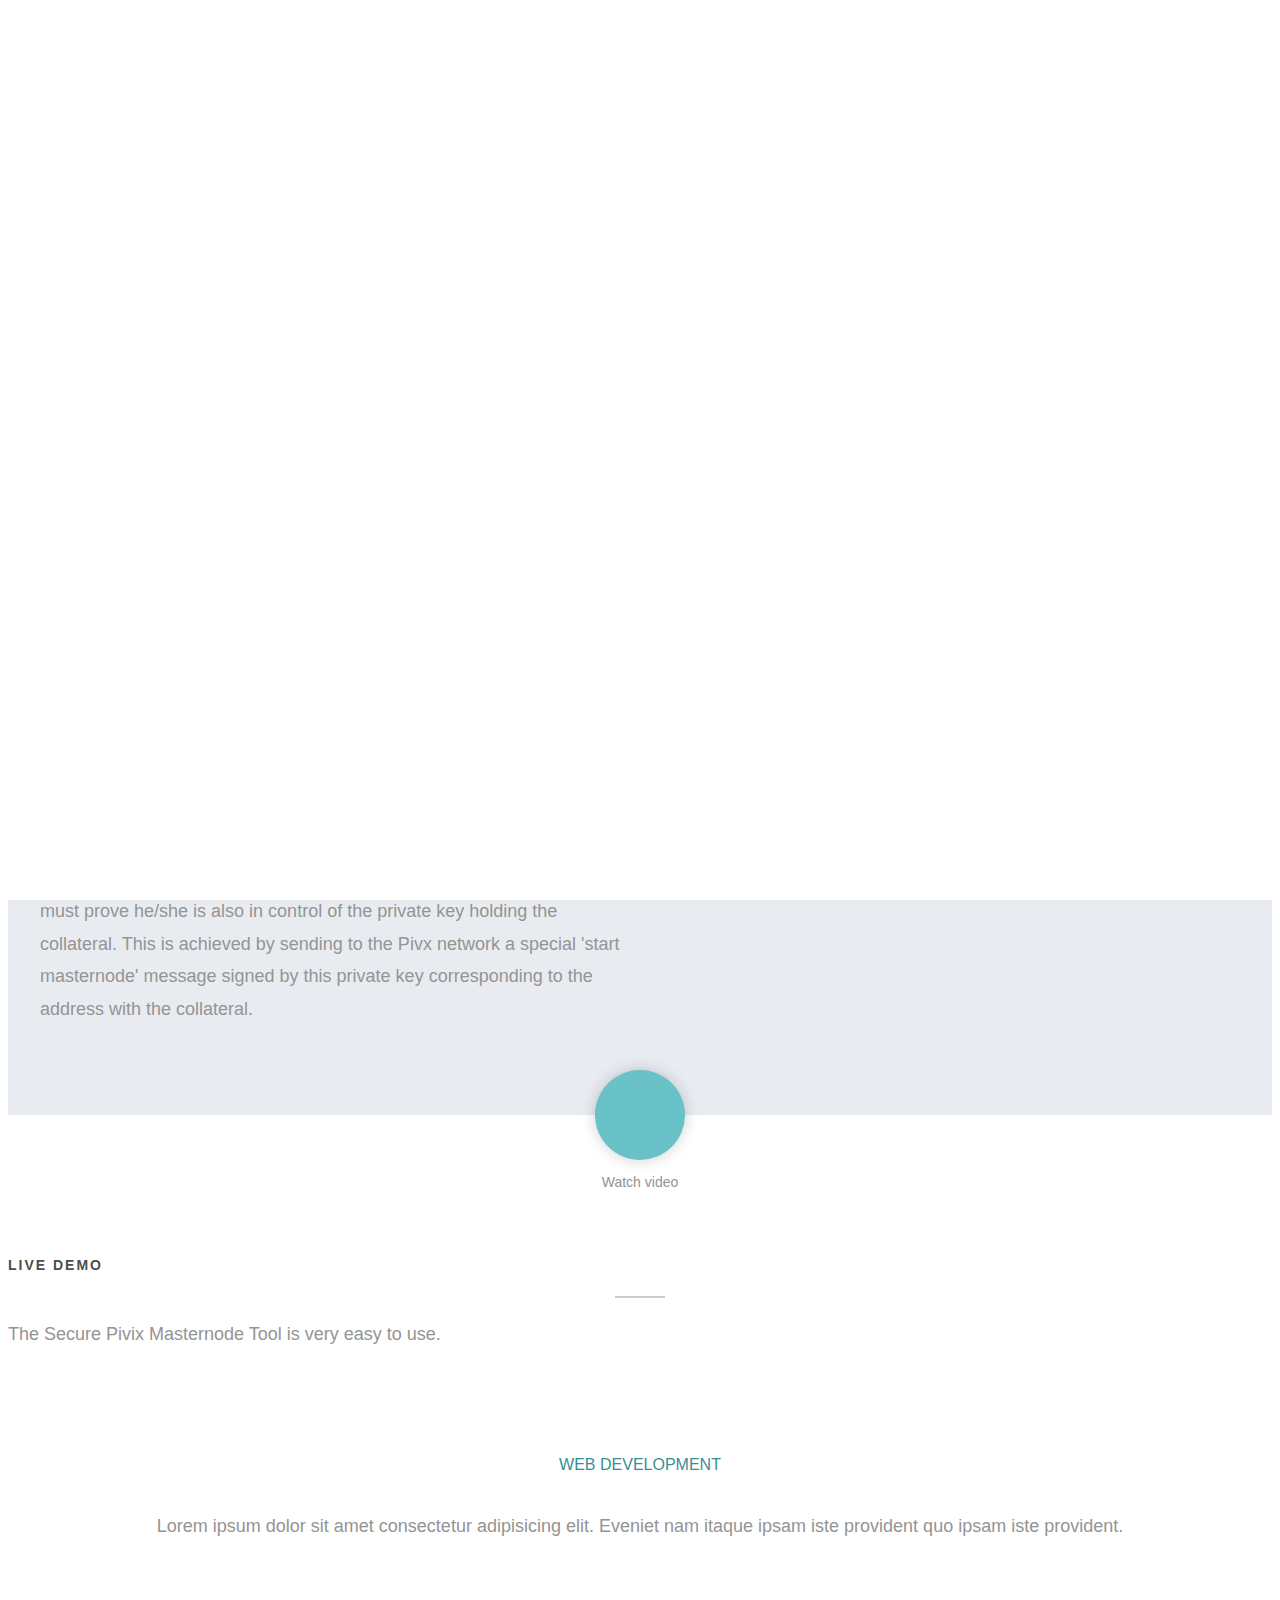
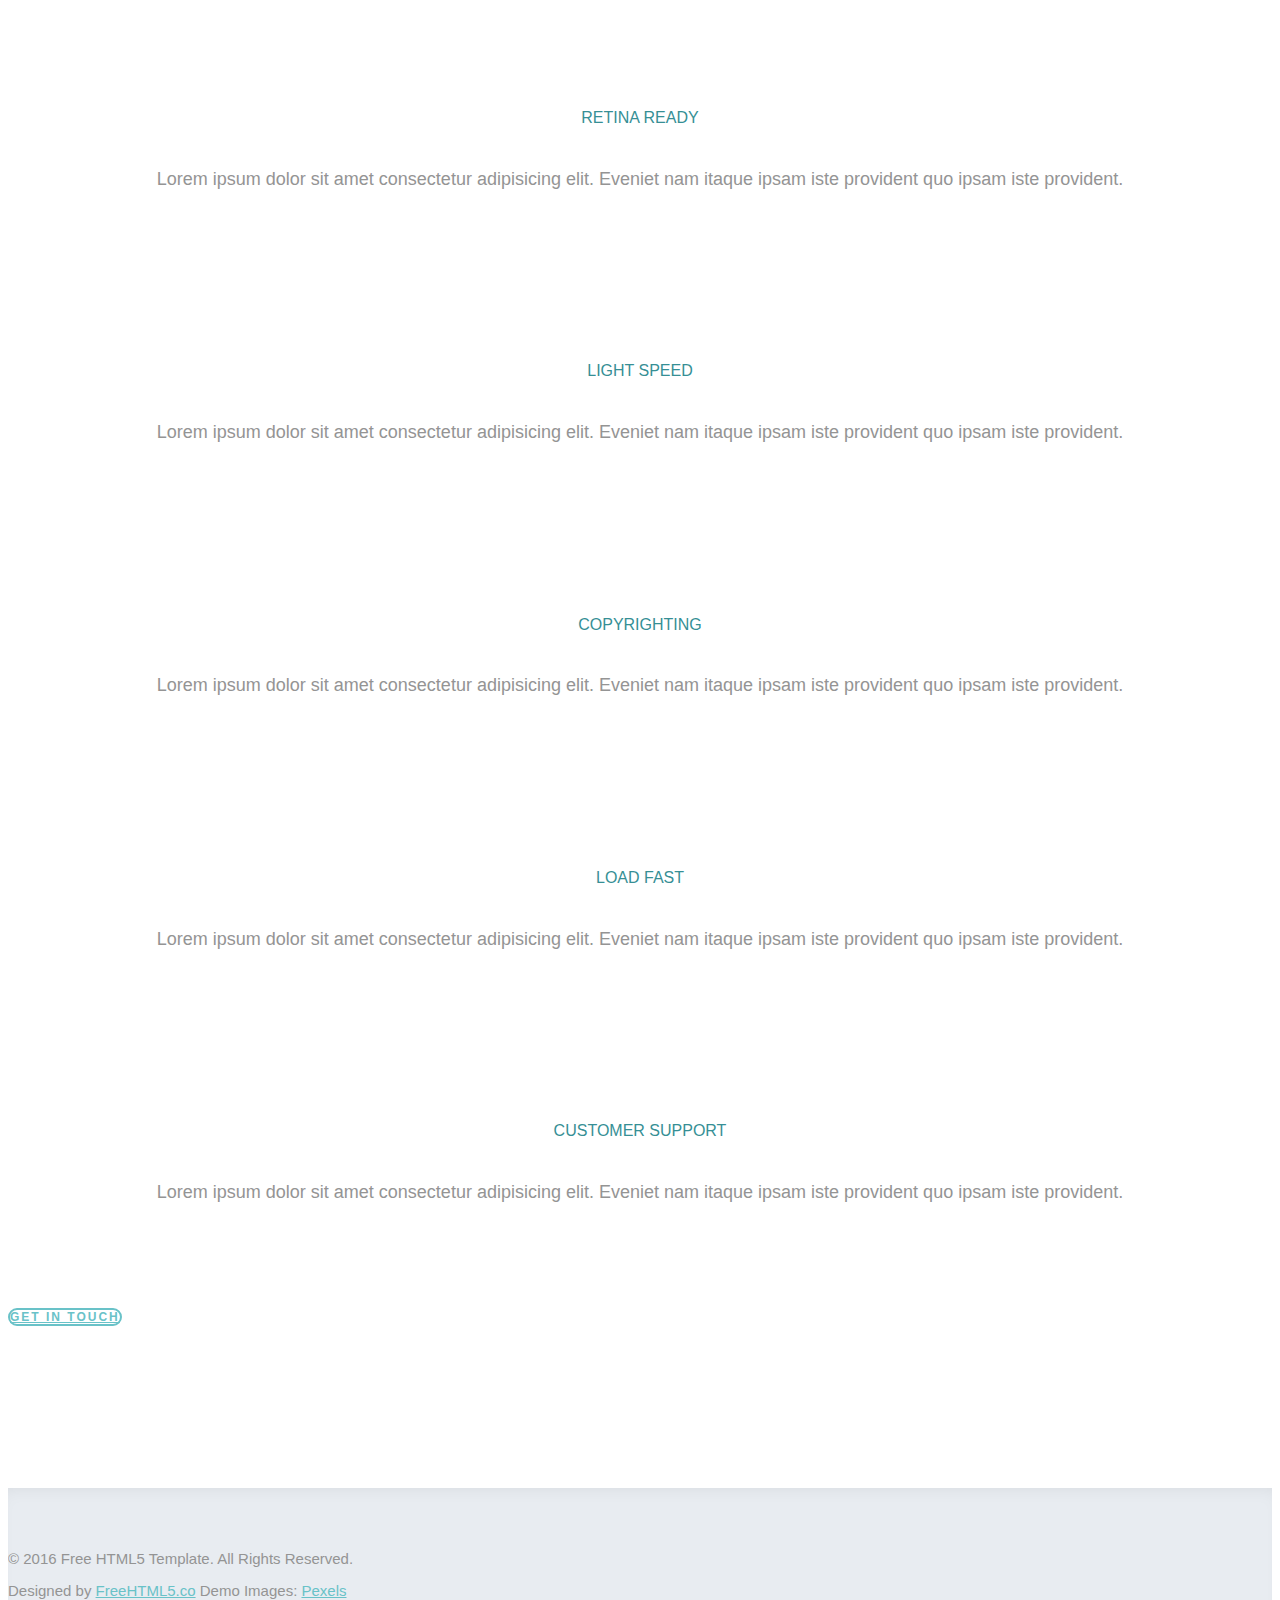
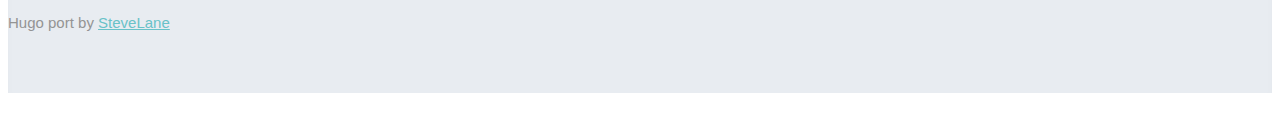
==== https:/satoshi-ninja.github.io/index.html @ 3e97d2f1 "new hero_bg" ====
<!DOCTYPE html>




<html>
  <head>
	<meta name="generator" content="Hugo 0.30.2" />
    <meta charset="utf-8">
<meta http-equiv="X-UA-Compatible" content="IE=edge">
<title> Secure Pivx Masternode Tool</title>
<meta name="viewport" content="width=device-width, initial-scale=1">

<meta name="author" content="Satoshi Ninja">
<meta name="description" content="Secure Pivx Masternode Tool: activate your Pivx masternode with your hardware wallet.">
<meta http-equiv="content-language" content="en-US" />














<meta name="og:site_name" content="Secure Pivx Masternode Tool">
<meta name="og:title" content="Secure Pivx Masternode Tool">
<meta name="og:url" content="https://satoshi-ninja.github.io/spmt/">
<meta name="twitter:title" content="Secure Pivx Masternode Tool" />
<meta name="twitter:url" content="https://satoshi-ninja.github.io/spmt/" />
<meta name="twitter:card" content="" />




    

<link rel="stylesheet" href="css/animate.css">

<link rel="stylesheet" href="css/icomoon.css">

<link rel="stylesheet" href="css/simple-line-icons.css">

<link rel="stylesheet" href="css/magnific-popup.css">

<link rel="stylesheet" href="css/bootstrap.css">

<link rel="stylesheet" href="css/style.css">

  </head>
  <body>

    
    <div class="fh5co-loader"></div>
    <div class="fh5co-page">
      <div id="fh5co-container">
	
	<div id="fh5co-home" class="js-fullheight-home" data-section="home" style="background-image: url(https://satoshi-ninja.github.io/spmt/images/hero_bg.jpg);" data-stellar-background-ratio="0.5">
  <div class="container">
    <div class="col-md-6 viola">
      <div class="js-fullheight-home fh5co-copy">
	<div class="js-fullheight-home fh5co-copy-inner">
	  <h1><img src='https://satoshi-ninja.github.io/spmt/images/spmt-logo.png'/>Secure Pivx Masternode Tool</h1>
	  <h2>The fun and the convenience of Pivx, <br> the security of your hardware wallet.</h2>
	</div>
      </div>
    </div>
  </div>
</div>

	
	<div class="js-sticky">
  <div class="fh5co-main-nav">
    <div class="container">
      <div class="fh5co-menu-1">

	<a href="#" data-nav-section="home">Home</a>

	
	<a href="#" data-nav-section="mission">About</a>
	

	
	<a href="#" data-nav-section="services">Download</a>
	

	

	
	
      </div>
    </div>
  </div>
</div>


	
	<div id="fh5co-about" data-section="mission">
  <div class="fh5co-2col">
    
    <div class="fh5co-2col-inner left">
      
      <div class="fh5co-tabs-container">
	<ul class="fh5co-tabs fh5co-three">
	  
	  <li class="active">
	    <a href="#" data-tab=marketing>Masternodes</a>
	  </li>
	  
	  <li>
	    <a href="#" data-tab=analysis>The Problem</a>
	  </li>
	  
	  <li>
	    <a href="#" data-tab=strategy>The Solution</a>
	  </li>
	  
	</ul>

	
	
	<div class="fh5co-tab-content active" data-tab-content=marketing>
	
	  <h2>Pivx Masternodes are full-nodes incentivized by a share of the block reward for the work they do for the Pivx network.</h2>
	  To run a masternode, apart from setting up a server wich runs the Pivx software, one must tie up a 10000 Pivx collateral to the node.<br/> The private key controlling the address with the 10000 Pivx can be kept on a different Pivx node, outside of the masternode server itself, for security reasons. However, before the rest of the PIVX network can accept the masternode as legitimate, the owner of the Pivx masternode must prove he/she is also in control of the private key holding the collateral. This is achieved by sending to the Pivx network a special 'start masternode' message signed by this private key corresponding to the address with the collateral.
	</div>
	
	
	<div class="fh5co-tab-content" data-tab-content=analysis>
	
	  <h2>Pivx masternode owners risk exposing the private keys of their collaterals every time they start a masternode.</h2>
	  Signing the 'start masternode' message can be only performed within the <a href='https://pivx.org/wallet/'>Pivx Core wallet</a> from an hot address, a Pivx address which is has been directly exposed online.<br/>The recent increase in the value of Pivx (10000 Pivx = ca. 30k$ at the moment of writing) has increased the risk of keeping masternode collaterals on hot addresses.
	</div>
	
	
	<div class="fh5co-tab-content" data-tab-content=strategy>
	
	  <h2>The Secure Pivix Masternode Tool gives Pivx masternode owners the ability to start masternodes without ever exposing your private keys.</h2>
	  The recent implementation of Pivx derivations into the Ledger Nano S hardware wallet makes it now possible to offer the Pivx community a tool similar to the <a href='https://github.com/Bertrand256/dash-masternode-tool'>DASH Masternode Tool</a> a tool which allows Dash owners to sign the 'start masternode' message with the private key of a collateral kept on a secure element of an hardware wallet. Hardware wallets contain private keys which are never exposed online.<br/>The Secure Pivix Masternode Tool gives the owners of Pivx masternode the ability to send a 'start masternode' command via an easy to use a graphical interface using a collateral that is controlled by an hardware wallet such as Ledger Nano S, an hardware wallet with secure element containing private keys which are never exposed online.
	</div>
	


      </div>
      
    </div>
    
  </div>
  
  <div class="fh5co-2col fh5co-text">
    <div class="fh5co-grid">
      
      
      <div class="fh5co-grid-item" style="background-image: url(https://satoshi-ninja.github.io/spmt/images/img_3.jpg);"></div>
      
      <div class="fh5co-grid-item" style="background-image: url(https://satoshi-ninja.github.io/spmt/images/img_2.jpg);"></div>
      
      <div class="fh5co-grid-item" style="background-image: url(https://satoshi-ninja.github.io/spmt/images/img_1.jpg);"></div>
      
      <div class="fh5co-grid-item" style="background-image: url(https://satoshi-ninja.github.io/spmt/images/img_4.jpg);"></div>
      
      
      
    </div>
  </div>
</div> 

	
	
	
	<div id="fh5co-services" data-section="services">
  
  
  <div class="fh5co-video"><a href="https://www.youtube.com/embed/KAmAX6ZVziI" class="popup-vimeo"><i class="icon-play2"></i></a> <span>Watch video</span></div>
  
  <div class="container">
    <div class="col-md-6 col-md-offset-3 text-center fh5co-heading">
      <h2>Live Demo</h2>
      <p>The Secure Pivix Masternode Tool is very easy to use.</p></p>
    </div>
    
    
    <div class="col-md-4">
      <div class="service">
	<div class="icon"><i class=icon-present></i></div>
	<h3>Web Development</h3>
	<p>Lorem ipsum dolor sit amet consectetur adipisicing elit. Eveniet nam itaque ipsam iste provident quo ipsam iste provident.</p>
      </div>
    </div>
    
    <div class="col-md-4">
      <div class="service">
	<div class="icon"><i class=icon-eye></i></div>
	<h3>Retina Ready</h3>
	<p>Lorem ipsum dolor sit amet consectetur adipisicing elit. Eveniet nam itaque ipsam iste provident quo ipsam iste provident.</p>
      </div>
    </div>
    
    <div class="col-md-4">
      <div class="service">
	<div class="icon"><i class=icon-paper-plane></i></div>
	<h3>Light Speed</h3>
	<p>Lorem ipsum dolor sit amet consectetur adipisicing elit. Eveniet nam itaque ipsam iste provident quo ipsam iste provident.</p>
      </div>
    </div>
    
    <div class="col-md-4">
      <div class="service">
	<div class="icon"><i class=icon-pencil></i></div>
	<h3>Copyrighting</h3>
	<p>Lorem ipsum dolor sit amet consectetur adipisicing elit. Eveniet nam itaque ipsam iste provident quo ipsam iste provident.</p>
      </div>
    </div>
    
    <div class="col-md-4">
      <div class="service">
	<div class="icon"><i class=icon-rocket></i></div>
	<h3>Load Fast</h3>
	<p>Lorem ipsum dolor sit amet consectetur adipisicing elit. Eveniet nam itaque ipsam iste provident quo ipsam iste provident.</p>
      </div>
    </div>
    
    <div class="col-md-4">
      <div class="service">
	<div class="icon"><i class=icon-support></i></div>
	<h3>Customer Support</h3>
	<p>Lorem ipsum dolor sit amet consectetur adipisicing elit. Eveniet nam itaque ipsam iste provident quo ipsam iste provident.</p>
      </div>
    </div>
    
    
    <div class="col-md-12 text-center">
      <p><a href="#" class="btn btn-primary btn-outline fh5co-content-nav" data-nav-section="contact">Get In Touch</a></p>
    </div>
    
  </div>
  
</div> 

	
	
	
	
	

	
	
	
	<div id="fh5co-footer">
  <div class="container">
    <div class="row">
      
      <div class="col-md-6">
	<small>&copy; 2016 Free HTML5 Template. All Rights Reserved. <br> Designed by <a href='http://freehtml5.co/' target='_blank'>FreeHTML5.co</a> Demo Images: <a href='http://pexels.com/' target='_blank'>Pexels</a><br>Hugo port by <a href='https://github.com/SteveLane/' target='_blank'>SteveLane</a></small>
      </div>
      <div class="col-md-6">
	<ul class="fh5co-social">
	  
	  <li><a href="#"><i class="icon-github"></i></a></li>
	  
	  
	  
	  
	  
	  
	</ul>
      </div>
      
    </div>
  </div>
</div>

	
      
      </div>
    </div>
    
    <div class="gototop js-top">
  <a href="#" class="js-gotop"><i class="icon-arrow-up"></i></a>
</div>

<script src="js/jquery.min.js"></script>

<script src="js/jquery.easing.1.3.js"></script>

<script src="js/bootstrap.min.js"></script>

<script src="js/jquery.waypoints.min.js"></script>

<script src="js/jquery.stellar.min.js"></script>

<script src="js/jquery.magnific-popup.min.js"></script>
<script src="js/magnific-popup-options.js"></script>

<script src="js/main.js"></script>

    
  </body>
</html>
---- https:/satoshi-ninja.github.io/css/style.css ----
#viola {
	background: #5c4c7acc;
}

@font-face {
  font-family: 'icomoon';
  src: url("../fonts/icomoon/icomoon.eot?srf3rx");
  src: url("../fonts/icomoon/icomoon.eot?srf3rx#iefix") format("embedded-opentype"), url("../fonts/icomoon/icomoon.ttf?srf3rx") format("truetype"), url("../fonts/icomoon/icomoon.woff?srf3rx") format("woff"), url("../fonts/icomoon/icomoon.svg?srf3rx#icomoon") format("svg");
  font-weight: normal;
  font-style: normal;
}
body {
  font-family: "Open Sans", Arial, sans-serif;
  font-size: 18px;
  font-weight: 300;
  line-height: 1.8;
  color: #949494;
}
body.fh5co-overflow {
  overflow-x: hidden;
  width: 100%;
}

a {
  color: #69c2c8;
  -webkit-transition: 0.5s;
  -o-transition: 0.5s;
  transition: 0.5s;
}
a:hover, a:focus, a:active {
  color: #3da1a7;
}

h1, h2, h3, h4, h5, h6 {
  font-family: "Open Sans", Arial, sans-serif;
  color: #000;
  margin-bottom: 30px;
}

p {
  margin-bottom: 30px;
}

.btn {
  margin-right: 4px;
  margin-bottom: 4px;
  font-family: "Open Sans", Arial, sans-serif;
  font-size: 12px;
  letter-spacing: 2px;
  text-transform: uppercase;
  font-weight: 700;
  -webkit-border-radius: 100px;
  -moz-border-radius: 100px;
  -ms-border-radius: 100px;
  border-radius: 100px;
  -webkit-transition: 0.5s;
  -o-transition: 0.5s;
  transition: 0.5s;
}
.btn.btn-md {
  padding: 10px 20px !important;
}
.btn.btn-lg {
  padding: 18px 36px !important;
}
.btn:hover, .btn:active, .btn:focus {
  box-shadow: none !important;
  outline: none !important;
}

.btn-primary {
  background: #69c2c8;
  color: #fff;
  border: 2px solid #69c2c8;
}
.btn-primary:hover, .btn-primary:focus, .btn-primary:active {
  background: #56bac1 !important;
  border-color: #56bac1 !important;
}
.btn-primary.btn-outline {
  background: transparent;
  color: #69c2c8;
  border: 2px solid #69c2c8;
}
.btn-primary.btn-outline:hover, .btn-primary.btn-outline:focus, .btn-primary.btn-outline:active {
  background: #69c2c8;
  color: #fff;
}

.btn-success {
  background: #58ca7e;
  color: #fff;
  border: 2px solid #58ca7e;
}
.btn-success:hover, .btn-success:focus, .btn-success:active {
  background: #45c46f !important;
  border-color: #45c46f !important;
}
.btn-success.btn-outline {
  background: transparent;
  color: #58ca7e;
  border: 2px solid #58ca7e;
}
.btn-success.btn-outline:hover, .btn-success.btn-outline:focus, .btn-success.btn-outline:active {
  background: #58ca7e;
  color: #fff;
}

.btn-info {
  background: #1784fb;
  color: #fff;
  border: 2px solid #1784fb;
}
.btn-info:hover, .btn-info:focus, .btn-info:active {
  background: #0477f4 !important;
  border-color: #0477f4 !important;
}
.btn-info.btn-outline {
  background: transparent;
  color: #1784fb;
  border: 2px solid #1784fb;
}
.btn-info.btn-outline:hover, .btn-info.btn-outline:focus, .btn-info.btn-outline:active {
  background: #1784fb;
  color: #fff;
}

.btn-warning {
  background: #fed330;
  color: #fff;
  border: 2px solid #fed330;
}
.btn-warning:hover, .btn-warning:focus, .btn-warning:active {
  background: #fece17 !important;
  border-color: #fece17 !important;
}
.btn-warning.btn-outline {
  background: transparent;
  color: #fed330;
  border: 2px solid #fed330;
}
.btn-warning.btn-outline:hover, .btn-warning.btn-outline:focus, .btn-warning.btn-outline:active {
  background: #fed330;
  color: #fff;
}

.btn-danger {
  background: #fb4f59;
  color: #fff;
  border: 2px solid #fb4f59;
}
.btn-danger:hover, .btn-danger:focus, .btn-danger:active {
  background: #fa3641 !important;
  border-color: #fa3641 !important;
}
.btn-danger.btn-outline {
  background: transparent;
  color: #fb4f59;
  border: 2px solid #fb4f59;
}
.btn-danger.btn-outline:hover, .btn-danger.btn-outline:focus, .btn-danger.btn-outline:active {
  background: #fb4f59;
  color: #fff;
}

.btn-outline {
  background: none;
  border: 2px solid gray;
  font-size: 12px;
  letter-spacing: 2px;
  text-transform: uppercase;
  -webkit-transition: 0.3s;
  -o-transition: 0.3s;
  transition: 0.3s;
}
.btn-outline:hover, .btn-outline:focus, .btn-outline:active {
  box-shadow: none;
}

.form-control {
  box-shadow: none;
  background: transparent;
  border: 2px solid rgba(0, 0, 0, 0.1);
  height: 54px;
  font-size: 18px;
  font-weight: 300;
}
.form-control:active, .form-control:focus {
  outline: none;
  box-shadow: none;
  border-color: #69c2c8;
}

.fh5co-page {
  overflow-x: hidden;
  position: relative;
  z-index: 1;
}

#fh5co-home {
  min-height: 300px;
  background-size: cover;
  background-repeat: no-repeat;
  background-position: center center;
  -webkit-box-shadow: inset -1px -11px 21px -15px rgba(0, 0, 0, 0.75);
  -moz-box-shadow: inset -1px -11px 21px -15px rgba(0, 0, 0, 0.75);
  box-shadow: inset -1px -11px 21px -15px rgba(0, 0, 0, 0.75);
  position: relative;
}
#fh5co-home > .container {
  position: relative;
  z-index: 2;
}
#fh5co-home .fh5co-copy {
  display: table;
  width: 100%;
}
#fh5co-home .fh5co-copy-inner {
  display: table-cell;
  width: 100%;
  vertical-align: middle;
}
#fh5co-home .fh5co-copy-inner h1, #fh5co-home .fh5co-copy-inner h2 {
  margin: 0;
  padding: 0;
}
#fh5co-home .fh5co-copy-inner h1 {
  color: #fff;
  font-size: 55px;
  margin-bottom: 20px;
  line-height: 1.2;
  font-weight: 300;
}
#fh5co-home .fh5co-copy-inner h2 {
  font-size: 20px;
  color: #fff;
  line-height: 1.2;
  color: rgba(255, 255, 255, 0.7);
}
#fh5co-home .fh5co-copy-inner a {
  color: #fff;
  border-bottom: 1px solid rgba(255, 255, 255, 0.4);
}
#fh5co-home .fh5co-copy-inner a:hover {
  border-bottom: 1px solid rgba(255, 255, 255, 0.9);
  text-decoration: none;
}

.fh5co-main-nav {
  position: relative;
  background: #fff;
}
.fh5co-main-nav.fh5co-shadow {
  -webkit-box-shadow: 0 0 7px 0 rgba(0, 0, 0, 0.09);
  -moz-box-shadow: 0 0 7px 0 rgba(0, 0, 0, 0.09);
  -ms-box-shadow: 0 0 7px 0 rgba(0, 0, 0, 0.09);
  box-shadow: 0 0 7px 0 rgba(0, 0, 0, 0.09);
}
.fh5co-main-nav .fh5co-menu-1 {
  vertical-align: middle;
  float: left;
  line-height: 0;
}
.fh5co-main-nav .fh5co-menu-1 a {
  padding: 35px 0;
  margin-right: 30px;
  color: #ccc;
  text-transform: uppercase;
  letter-spacing: 2px;
  font-size: 13px;
  font-weight: 400;
  display: -moz-inline-stack;
  display: inline-block;
  zoom: 1;
  *display: inline;
}
.fh5co-main-nav .fh5co-menu-1 a:hover, .fh5co-main-nav .fh5co-menu-1 a:focus, .fh5co-main-nav .fh5co-menu-1 a:active {
  outline: none;
  text-decoration: none;
}
.fh5co-main-nav .fh5co-menu-1 a.active {
  font-weight: 400;
  color: #000;
}
.fh5co-main-nav .fh5co-menu-1 {
  width: 100%;
}
.fh5co-main-nav .fh5co-menu-1 a {
  vertical-align: middle;
}
.fh5co-main-nav .fh5co-logo {
  text-align: center;
  width: 19.33%;
  font-size: 40px;
  font-family: "Open Sans", Arial, sans-serif;
  font-weight: 700;
  font-style: italic;
}
.fh5co-main-nav .fh5co-logo a {
  position: relative;
  top: -5px;
  display: inline-block;
}
.fh5co-main-nav .fh5co-menu-2 {
  text-align: left;
  width: 40.33%;
}

.fh5co-heading .heading {
  font-size: 50px;
  font-style: italic;
  position: relative;
  padding-bottom: 30px;
  margin-bottom: 30px;
}
@media screen and (max-width: 768px) {
  .fh5co-heading .heading {
    font-size: 30px;
  }
}
.fh5co-heading .heading:after {
  content: "";
  position: absolute;
  bottom: 0;
  width: 40px;
  height: 2px;
  left: 50%;
  background: #fb6e14;
  margin-left: -20px;
}
.fh5co-heading .sub-heading {
  font-size: 20px;
  line-height: 1.5;
  margin-bottom: 30px;
}
@media screen and (max-width: 768px) {
  .fh5co-heading .sub-heading {
    font-size: 18px;
  }
}

#fh5co-about {
  display: -webkit-box;
  display: -moz-box;
  display: -ms-flexbox;
  display: -webkit-flex;
  display: flex;
  flex-wrap: wrap;
  -webkit-flex-wrap: wrap;
  -moz-flex-wrap: wrap;
  background: #E8ECF1;
  width: 100%;
}
#fh5co-about .fh5co-2col {
  width: 50%;
}
@media screen and (max-width: 768px) {
  #fh5co-about .fh5co-2col {
    width: 100%;
  }
}
#fh5co-about .fh5co-2col-inner {
  padding: 5em 0;
  width: 585px;
  margin-right: auto;
  margin-left: auto;
  padding-left: 15px;
  padding-right: 15px;
}
@media screen and (max-width: 1200px) {
  #fh5co-about .fh5co-2col-inner {
    width: 485px;
  }
}
@media screen and (max-width: 992px) {
  #fh5co-about .fh5co-2col-inner {
    width: 375px;
  }
}
@media screen and (max-width: 768px) {
  #fh5co-about .fh5co-2col-inner {
    width: 100% !important;
    padding: 2em 0 3em 0;
  }
}
#fh5co-about .fh5co-2col-inner.left {
  float: right;
}
@media screen and (max-width: 768px) {
  #fh5co-about .fh5co-2col-inner.left {
    float: none;
  }
}
#fh5co-about .fh5co-2col-inner.right {
  float: left;
}
@media screen and (max-width: 768px) {
  #fh5co-about .fh5co-2col-inner.right {
    float: none;
  }
}

.fh5co-grid {
  padding-left: 2em;
}
@media screen and (max-width: 768px) {
  .fh5co-grid {
    padding-left: 0em;
  }
}
.fh5co-grid .fh5co-grid-item {
  width: 50%;
  float: left;
  background-size: cover;
  background-position: center center;
  background-repeat: no-repeat;
}
@media screen and (max-width: 768px) {
  .fh5co-grid .fh5co-grid-item {
    height: 300px !important;
  }
}
@media screen and (max-width: 480px) {
  .fh5co-grid .fh5co-grid-item {
    width: 100%;
    height: 200px !important;
  }
}

.fh5co-tabs-container {
  position: relative;
}
.fh5co-tabs-container .fh5co-tabs {
  padding: 0;
  margin: 0 0 30px 0;
  float: left;
  width: 100%;
}
.fh5co-tabs-container .fh5co-tabs.fh5co-two li {
  width: 50%;
}
.fh5co-tabs-container .fh5co-tabs.fh5co-three li {
  width: 33.33%;
}
.fh5co-tabs-container .fh5co-tabs.fh5co-four li {
  width: 25%;
}
.fh5co-tabs-container .fh5co-tabs li {
  padding: 0;
  margin: 0;
  list-style: none;
  float: left;
  display: -moz-inline-stack;
  display: inline-block;
  zoom: 1;
  *display: inline;
  text-align: center;
}
.fh5co-tabs-container .fh5co-tabs li a {
  border-bottom: 1px solid #ccc;
  padding: 30px 0;
  float: left;
  width: 100%;
  display: block;
  letter-spacing: 2px;
  font-size: 13px;
  text-transform: uppercase;
  font-weight: 700;
  color: #888;
}
.fh5co-tabs-container .fh5co-tabs li a:hover, .fh5co-tabs-container .fh5co-tabs li a:active, .fh5co-tabs-container .fh5co-tabs li a:focus {
  text-decoration: none;
  outline: none;
}
.fh5co-tabs-container .fh5co-tabs li.active a {
  color: #69c2c8;
  border-bottom: 1px solid #69c2c8;
}
@media screen and (max-width: 480px) {
  .fh5co-tabs-container .fh5co-tabs li {
    width: 100% !important;
  }
}
.fh5co-tabs-container .fh5co-tab-content {
  display: none;
  -webkit-transition: 0.5s;
  -o-transition: 0.5s;
  transition: 0.5s;
}
.fh5co-tabs-container .fh5co-tab-content h2 {
  font-size: 20px;
  font-weight: 300;
  line-height: 1.8;
  margin-bottom: 30px;
  color: #7b7b7b;
}
.fh5co-tabs-container .fh5co-tab-content.active {
  display: block;
}
@media screen and (max-width: 768px) {
  .fh5co-tabs-container .fh5co-tab-content {
    padding-left: 15px;
    padding-right: 15px;
  }
}

.gototop {
  position: fixed;
  bottom: 20px;
  right: 20px;
  z-index: 999;
  opacity: 0;
  visibility: hidden;
  -webkit-transition: 0.5s;
  -o-transition: 0.5s;
  transition: 0.5s;
}
.gototop.active {
  opacity: 1;
  visibility: visible;
}
.gototop a {
  width: 50px;
  height: 50px;
  display: table;
  background: rgba(0, 0, 0, 0.5);
  color: #fff;
  text-align: center;
  -webkit-border-radius: 4px;
  -moz-border-radius: 4px;
  -ms-border-radius: 4px;
  border-radius: 4px;
}
.gototop a i {
  height: 50px;
  display: table-cell;
  vertical-align: middle;
}
.gototop a:hover, .gototop a:active, .gototop a:focus {
  text-decoration: none;
  outline: none;
}

#fh5co-services {
  position: relative;
  padding: 7em 0;
}
@media screen and (max-width: 768px) {
  #fh5co-services {
    padding: 5em 0 3em 0;
  }
}
#fh5co-services .fh5co-video {
  position: absolute;
  top: 0;
  width: 90px;
  height: 90px;
  left: 50%;
  margin-left: -45px;
  top: -45px;
  text-align: center;
}
#fh5co-services .fh5co-video span {
  display: block;
  padding-top: 100px;
  font-size: 14px;
}
#fh5co-services .fh5co-video a {
  float: left;
  width: 90px;
  height: 90px;
  background: #69c2c8;
  color: #fff;
  -webkit-border-radius: 50%;
  -moz-border-radius: 50%;
  -ms-border-radius: 50%;
  border-radius: 50%;
  display: table;
  -webkit-box-shadow: 0 0 15px 0 rgba(0, 0, 0, 0.19);
  -moz-box-shadow: 0 0 15px 0 rgba(0, 0, 0, 0.19);
  -ms-box-shadow: 0 0 15px 0 rgba(0, 0, 0, 0.19);
  box-shadow: 0 0 15px 0 rgba(0, 0, 0, 0.19);
}
#fh5co-services .fh5co-video a i {
  padding-left: 10px;
  text-align: center;
  height: 90px;
  display: table-cell;
  vertical-align: middle;
  font-size: 40px;
  line-height: 40px;
}
#fh5co-services .fh5co-video a:hover {
  background: #57D131;
}
#fh5co-services .fh5co-video a:hover, #fh5co-services .fh5co-video a:focus, #fh5co-services .fh5co-video a:active {
  text-decoration: none;
  outline: none;
  -webkit-transform: scale(1.2);
  -moz-transform: scale(1.2);
  -ms-transform: scale(1.2);
  -o-transform: scale(1.2);
  transform: scale(1.2);
}
#fh5co-services .service {
  text-align: center;
  padding-left: 10px;
  padding-right: 10px;
  margin-bottom: 40px;
  padding: 40px 20px 20px 20px;
  background: #fff;
  border: 1px solid transparent;
  -webkit-border-radius: 5px;
  -moz-border-radius: 5px;
  -ms-border-radius: 5px;
  border-radius: 5px;
  -webkit-transition: 0.5s;
  -o-transition: 0.5s;
  transition: 0.5s;
}
#fh5co-services .service .icon {
  text-align: center;
  width: 100%;
  margin-bottom: 30px;
}
#fh5co-services .service .icon i {
  font-size: 40px;
  color: #57D131;
}
#fh5co-services .service h3 {
  text-align: center;
  font-size: 16px;
  font-weight: 500;
  text-transform: uppercase;
  color: #368f95;
}
#fh5co-services .service:hover, #fh5co-services .service:focus {
  border: 1px solid #e6e6e6;
  -webkit-box-shadow: 0 0 7px 0 rgba(0, 0, 0, 0.09);
  -moz-box-shadow: 0 0 7px 0 rgba(0, 0, 0, 0.09);
  -ms-box-shadow: 0 0 7px 0 rgba(0, 0, 0, 0.09);
  box-shadow: 0 0 7px 0 rgba(0, 0, 0, 0.09);
}

.checked {
  padding: 0;
  margin: 0 0 30px 0;
}
.checked li {
  position: relative;
  list-style: none;
  padding-left: 40px;
}
.checked li:before {
  position: absolute;
  left: 0;
  top: .15em;
  font-size: 23px;
  color: #57D131;
  font-family: 'icomoon';
  speak: none;
  font-style: normal;
  font-weight: normal;
  font-variant: normal;
  text-transform: none;
  line-height: 1;
  /* Better Font Rendering =========== */
  -webkit-font-smoothing: antialiased;
  -moz-osx-font-smoothing: grayscale;
  content: "\e116";
}

.fh5co-heading {
  margin-bottom: 30px;
}
.fh5co-heading h2 {
  font-size: 14px;
  letter-spacing: 2px;
  font-weight: 700;
  text-transform: uppercase;
  color: #4d4d4d;
  padding-bottom: 20px;
  margin-bottom: 20px;
  position: relative;
}
.fh5co-heading h2:after {
  position: absolute;
  content: "";
  width: 50px;
  height: 2px;
  bottom: 0;
  left: 50%;
  margin-left: -25px;
  background: #cccccc;
}
.fh5co-heading p {
  font-size: 18px;
}

#fh5co-team {
  clear: both;
  padding: 7em 0;
  background: #E8ECF1;
}
@media screen and (max-width: 768px) {
  #fh5co-team {
    padding: 3em 0;
  }
}
#fh5co-team .person {
  padding: 30px;
  margin-bottom: 30px;
  text-align: center;
  -webkit-transition: 0.5s;
  -o-transition: 0.5s;
  transition: 0.5s;
  -webkit-border-radius: 5px;
  -moz-border-radius: 5px;
  -ms-border-radius: 5px;
  border-radius: 5px;
  background: #fff;
}
#fh5co-team .person img {
  width: 190px;
  margin: 0 auto 30px auto;
  -webkit-border-radius: 50%;
  -moz-border-radius: 50%;
  -ms-border-radius: 50%;
  border-radius: 50%;
}
#fh5co-team .person h3 {
  margin-bottom: 0;
}
#fh5co-team .person h4 {
  color: #999999;
  font-size: 16px;
}
#fh5co-team .person .social {
  padding: 0;
  margin: 0;
}
#fh5co-team .person .social li {
  padding: 0;
  margin: 0;
  list-style: none;
  display: -moz-inline-stack;
  display: inline-block;
  zoom: 1;
  *display: inline;
}
#fh5co-team .person .social li a {
  padding: 10px;
}
#fh5co-team .person .social li a:hover {
  text-decoration: none;
}
#fh5co-team .person:focus, #fh5co-team .person:hover {
  background: #fff;
  -webkit-box-shadow: 0 0 7px 0 rgba(0, 0, 0, 0.09);
  -moz-box-shadow: 0 0 7px 0 rgba(0, 0, 0, 0.09);
  -ms-box-shadow: 0 0 7px 0 rgba(0, 0, 0, 0.09);
  box-shadow: 0 0 7px 0 rgba(0, 0, 0, 0.09);
}

#fh5co-gallery {
  clear: both;
  float: left;
  width: 100%;
}
#fh5co-gallery .fh5co-item {
  display: block;
  position: relative;
  width: 25%;
  z-index: 2;
  background-size: cover;
  background-repeat: no-repeat;
  background-position: center center;
  height: 300px;
  float: left;
  -webkit-transition: 0.5s;
  -o-transition: 0.5s;
  transition: 0.5s;
}
@media screen and (max-width: 1200px) {
  #fh5co-gallery .fh5co-item {
    height: 200px;
  }
}
@media screen and (max-width: 768px) {
  #fh5co-gallery .fh5co-item {
    width: 50%;
  }
}
@media screen and (max-width: 480px) {
  #fh5co-gallery .fh5co-item {
    width: 100%;
  }
}
#fh5co-gallery .fh5co-item .fh5co-overlay {
  position: absolute;
  top: 0;
  bottom: 0;
  right: 0;
  left: 0;
  z-index: 0;
  background: #69c2c8;
  opacity: 0;
  visibility: hidden;
  -webkit-transition: 0.1s;
  -o-transition: 0.1s;
  transition: 0.1s;
}
#fh5co-gallery .fh5co-item .fh5co-copy {
  z-index: 3;
  position: relative;
  height: 300px;
  display: table;
  text-align: center;
  width: 100%;
}
@media screen and (max-width: 1200px) {
  #fh5co-gallery .fh5co-item .fh5co-copy {
    height: 200px;
  }
}
#fh5co-gallery .fh5co-item .fh5co-copy > .fh5co-copy-inner {
  width: 100%;
  height: 300px;
  display: table-cell;
  vertical-align: middle;
}
@media screen and (max-width: 1200px) {
  #fh5co-gallery .fh5co-item .fh5co-copy > .fh5co-copy-inner {
    height: 200px;
  }
}
#fh5co-gallery .fh5co-item .fh5co-copy > .fh5co-copy-inner h2, #fh5co-gallery .fh5co-item .fh5co-copy > .fh5co-copy-inner h3 {
  margin: 0;
  padding: 0;
  color: #fff;
  opacity: 0;
  visibility: hidden;
  position: relative;
}
#fh5co-gallery .fh5co-item .fh5co-copy > .fh5co-copy-inner h2 {
  top: -10px;
  font-size: 20px;
  margin-bottom: 10px;
  -webkit-transition: 0.3s;
  -o-transition: 0.3s;
  transition: 0.3s;
  position: relative;
}
#fh5co-gallery .fh5co-item .fh5co-copy > .fh5co-copy-inner h3 {
  font-size: 16px;
  color: rgba(255, 255, 255, 0.7);
  -webkit-transition: 0.3s;
  -o-transition: 0.3s;
  transition: 0.3s;
  position: relative;
  bottom: -10px;
}
#fh5co-gallery .fh5co-item:hover, #fh5co-gallery .fh5co-item:focus, #fh5co-gallery .fh5co-item:active {
  background-size: cover;
  text-decoration: none;
}
#fh5co-gallery .fh5co-item:hover .fh5co-overlay, #fh5co-gallery .fh5co-item:focus .fh5co-overlay, #fh5co-gallery .fh5co-item:active .fh5co-overlay {
  opacity: .8;
  visibility: visible;
}
#fh5co-gallery .fh5co-item:hover .fh5co-copy-inner h2, #fh5co-gallery .fh5co-item:hover .fh5co-copy-inner h3, #fh5co-gallery .fh5co-item:focus .fh5co-copy-inner h2, #fh5co-gallery .fh5co-item:focus .fh5co-copy-inner h3, #fh5co-gallery .fh5co-item:active .fh5co-copy-inner h2, #fh5co-gallery .fh5co-item:active .fh5co-copy-inner h3 {
  opacity: 1;
  visibility: visible;
}
#fh5co-gallery .fh5co-item:hover .fh5co-copy-inner h2, #fh5co-gallery .fh5co-item:focus .fh5co-copy-inner h2, #fh5co-gallery .fh5co-item:active .fh5co-copy-inner h2 {
  top: 0;
}
#fh5co-gallery .fh5co-item:hover .fh5co-copy-inner h3, #fh5co-gallery .fh5co-item:focus .fh5co-copy-inner h3, #fh5co-gallery .fh5co-item:active .fh5co-copy-inner h3 {
  bottom: 0;
}

#fh5co-contact {
  padding: 7em 0;
}
@media screen and (max-width: 768px) {
  #fh5co-contact {
    padding: 3em 0;
  }
}
#fh5co-contact .form-control {
  border: none;
  box-shadow: none;
  border-bottom: 1px solid #E8ECF1;
  -webkit-border-radius: 0;
  -moz-border-radius: 0;
  -ms-border-radius: 0;
  border-radius: 0;
}
#fh5co-contact .form-control:active, #fh5co-contact .form-control:focus {
  border-bottom: 1px solid #69c2c8;
}

#fh5co-footer {
  padding: 3em 0;
  background: #E8ECF1;
  -webkit-box-shadow: inset 0px 10px 21px -15px rgba(0, 0, 0, 0.12);
  -moz-box-shadow: inset 0px 10px 21px -15px rgba(0, 0, 0, 0.12);
  box-shadow: inset 0px 10px 21px -15px rgba(0, 0, 0, 0.12);
}
@media screen and (max-width: 768px) {
  #fh5co-footer {
    padding: 3em 0;
  }
}
#fh5co-footer p:last-child {
  margin-bottom: 0;
}
#fh5co-footer .fh5co-social {
  float: right;
  text-align: left;
}
@media screen and (max-width: 768px) {
  #fh5co-footer .fh5co-social {
    float: left;
    text-align: left;
  }
}
#fh5co-footer .fh5co-social li {
  display: -moz-inline-stack;
  display: inline-block;
  zoom: 1;
  *display: inline;
}
#fh5co-footer .fh5co-social li a {
  padding: 0 10px;
}
#fh5co-footer .fh5co-social li a i {
  font-size: 18px;
}
#fh5co-footer .fh5co-social li a:hover, #fh5co-footer .fh5co-social li a:focus, #fh5co-footer .fh5co-social li a:active {
  text-decoration: none;
  outline: none;
}

.mfp-with-zoom .mfp-container,
.mfp-with-zoom.mfp-bg {
  opacity: 0;
  -webkit-backface-visibility: hidden;
  /* ideally, transition speed should match zoom duration */
  -webkit-transition: all 0.3s ease-out;
  -moz-transition: all 0.3s ease-out;
  -o-transition: all 0.3s ease-out;
  transition: all 0.3s ease-out;
}

.mfp-with-zoom.mfp-ready .mfp-container {
  opacity: 1;
}

.mfp-with-zoom.mfp-ready.mfp-bg {
  opacity: 0.8;
}

.mfp-with-zoom.mfp-removing .mfp-container,
.mfp-with-zoom.mfp-removing.mfp-bg {
  opacity: 0;
}

#fh5co-container {
  background: #fff;
}

#fh5co-offcanvas, #fh5co-container, .fh5co-nav-toggle, #fh5co-footer {
  -webkit-transition: 0.5s;
  -o-transition: 0.5s;
  transition: 0.5s;
}

#fh5co-container, .fh5co-nav-toggle, #fh5co-footer {
  z-index: 2;
  position: relative;
}

#fh5co-offcanvas {
  display: block;
  height: 100%;
  left: 0;
  overflow-y: auto;
  position: fixed;
  z-index: 200;
  top: 0;
  bottom: 0;
  width: 275px;
  background: rgba(0, 0, 0, 0.9);
  padding: 0.75em 1.25em;
  -moz-transform: translateX(-275px);
  -webkit-transform: translateX(-275px);
  -ms-transform: translateX(-275px);
  -o-transform: translateX(-275px);
  transform: translateX(-275px);
  -webkit-transition: 0.9s;
  -o-transition: 0.9s;
  transition: 0.9s;
}
#fh5co-offcanvas a {
  display: block;
  color: rgba(255, 255, 255, 0.4);
  text-align: center;
  padding: 7px 0;
}
#fh5co-offcanvas a:hover, #fh5co-offcanvas a:focus, #fh5co-offcanvas a:active {
  outline: none;
  text-decoration: none;
  color: #69c2c8;
}
#fh5co-offcanvas a.active {
  color: #69c2c8;
}
@media screen and (max-width: 768px) {
  #fh5co-offcanvas {
    display: block;
  }
}
.offcanvas-visible #fh5co-offcanvas {
  -moz-transform: translateX(0px);
  -webkit-transform: translateX(0px);
  -ms-transform: translateX(0px);
  -o-transform: translateX(0px);
  transform: translateX(0px);
  -webkit-transition: 0.5s;
  -o-transition: 0.5s;
  transition: 0.5s;
}

@media screen and (max-width: 768px) {
  #fh5co-container, #fh5co-footer, .fh5co-nav-toggle {
    -moz-transform: translateX(0px);
    -webkit-transform: translateX(0px);
    -ms-transform: translateX(0px);
    -o-transform: translateX(0px);
    transform: translateX(0px);
  }
}
.offcanvas-visible #fh5co-container, .offcanvas-visible #fh5co-footer, .offcanvas-visible .fh5co-nav-toggle {
  -moz-transform: translateX(275px);
  -webkit-transform: translateX(275px);
  -ms-transform: translateX(275px);
  -o-transform: translateX(275px);
  transform: translateX(275px);
}

.js-sticky {
  display: block;
}
@media screen and (max-width: 768px) {
  .js-sticky {
    display: none;
  }
}

.fh5co-nav-toggle {
  cursor: pointer;
  text-decoration: none;
}
.fh5co-nav-toggle.active i::before, .fh5co-nav-toggle.active i::after {
  background: #fff;
}
.fh5co-nav-toggle:hover, .fh5co-nav-toggle:focus, .fh5co-nav-toggle:active {
  outline: none;
  border-bottom: none !important;
}
.fh5co-nav-toggle i {
  position: relative;
  display: -moz-inline-stack;
  display: inline-block;
  zoom: 1;
  *display: inline;
  width: 30px;
  height: 2px;
  color: #fff;
  font: bold 14px/.4 Helvetica;
  text-transform: uppercase;
  text-indent: -55px;
  background: #fff;
  transition: all .2s ease-out;
}
.fh5co-nav-toggle i::before, .fh5co-nav-toggle i::after {
  content: '';
  width: 30px;
  height: 2px;
  background: #fff;
  position: absolute;
  left: 0;
  -webkit-transition: 0.2s;
  -o-transition: 0.2s;
  transition: 0.2s;
}

.fh5co-nav-toggle i::before {
  top: -7px;
}

.fh5co-nav-toggle i::after {
  bottom: -7px;
}

.fh5co-nav-toggle:hover i::before {
  top: -10px;
}

.fh5co-nav-toggle:hover i::after {
  bottom: -10px;
}

.fh5co-nav-toggle.active i {
  background: transparent;
}

.fh5co-nav-toggle.active i::before {
  top: 0;
  -webkit-transform: rotateZ(45deg);
  -moz-transform: rotateZ(45deg);
  -ms-transform: rotateZ(45deg);
  -o-transform: rotateZ(45deg);
  transform: rotateZ(45deg);
}

.fh5co-nav-toggle.active i::after {
  bottom: 0;
  -webkit-transform: rotateZ(-45deg);
  -moz-transform: rotateZ(-45deg);
  -ms-transform: rotateZ(-45deg);
  -o-transform: rotateZ(-45deg);
  transform: rotateZ(-45deg);
}

.fh5co-nav-toggle {
  position: fixed;
  top: 20px;
  left: 20px;
  z-index: 9999;
  display: block;
  margin: 0 auto;
  display: none;
  border-bottom: none !important;
  background: rgba(0, 0, 0, 0.7);
  padding: 0px 10px 10px 10px;
  cursor: pointer;
  -webkit-border-radius: 4px;
  -moz-border-radius: 4px;
  -ms-border-radius: 4px;
  border-radius: 4px;
}
@media screen and (max-width: 768px) {
  .fh5co-nav-toggle {
    display: block;
  }
}

.row-padded {
  padding-bottom: 40px;
}

.no-js #loader {
  display: none;
}

.js #loader {
  display: block;
  position: absolute;
  left: 100px;
  top: 0;
  border: 10px solid red;
}

.fh5co-loader {
  position: fixed;
  left: 0px;
  top: 0px;
  width: 100%;
  height: 100%;
  z-index: 9999;
  background: url(../images/Preloader_2.gif) center no-repeat #fff;
}

/*# sourceMappingURL=style.css.map */
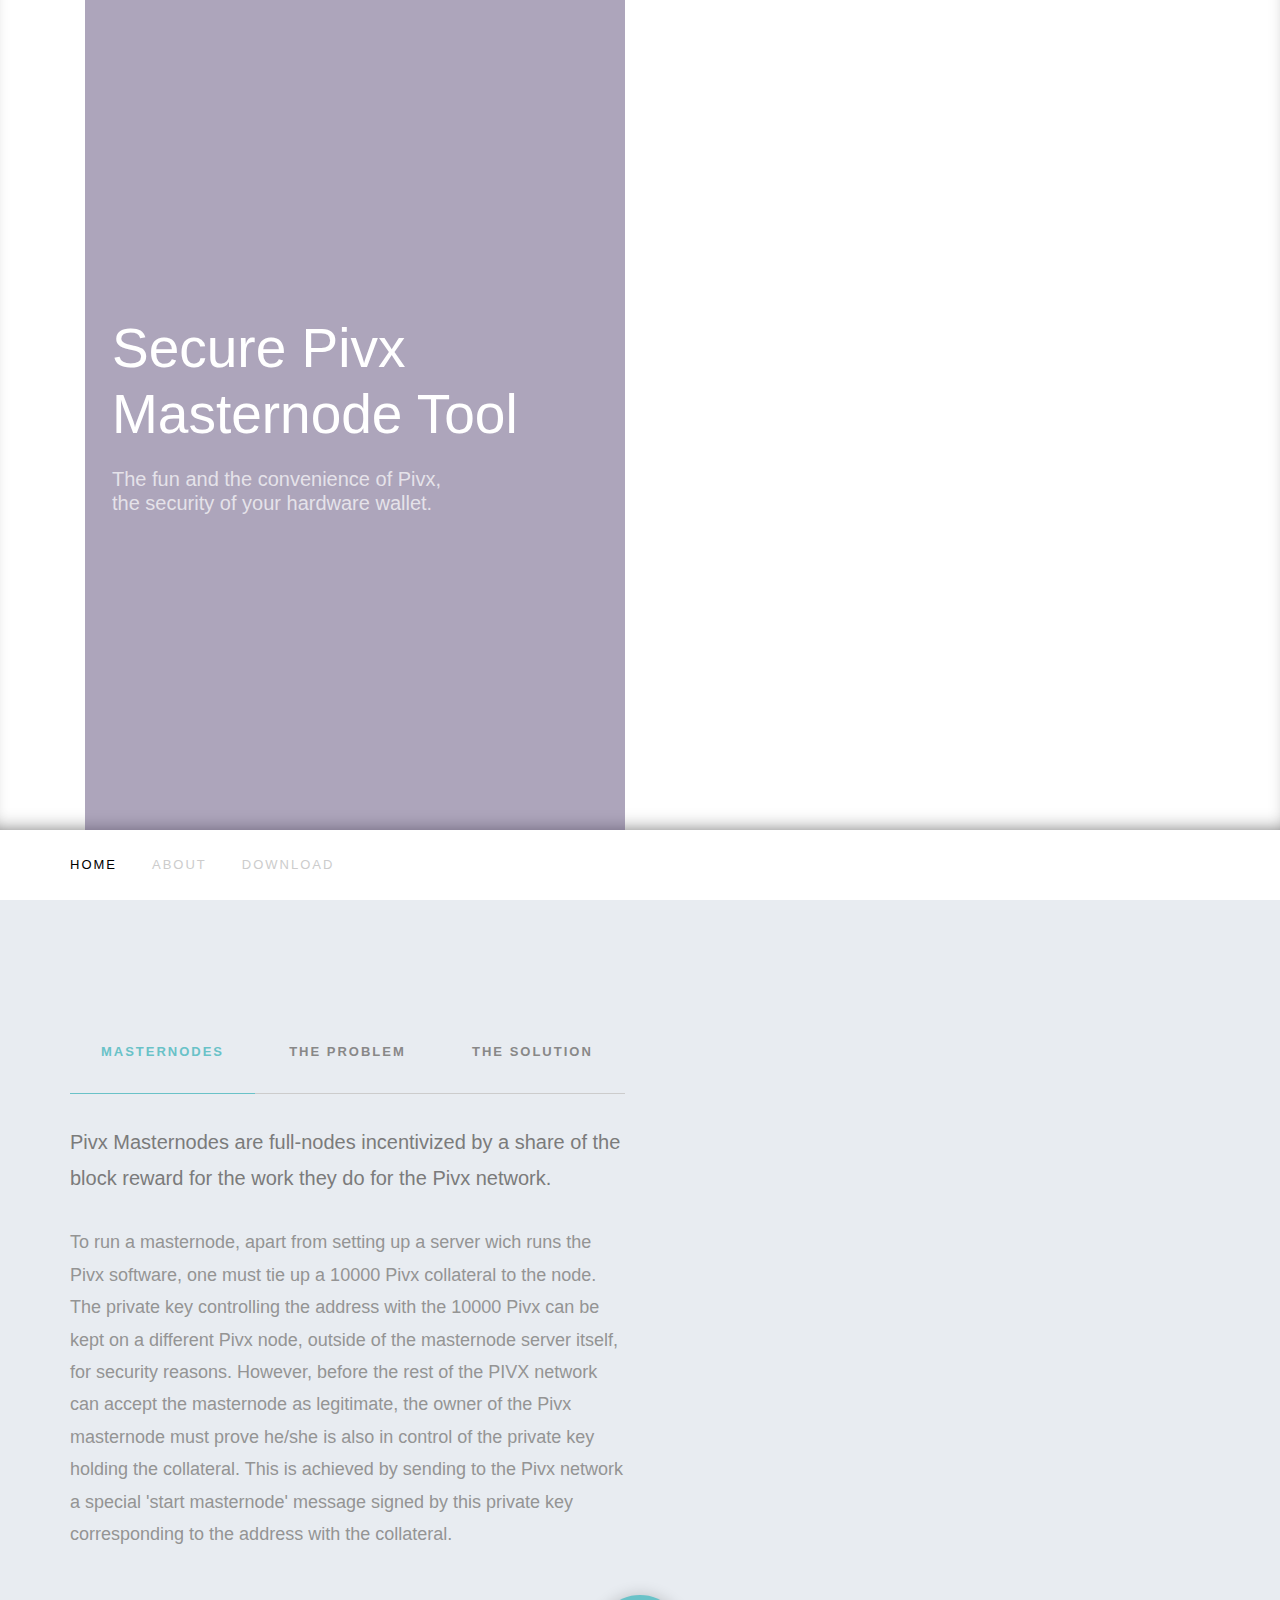
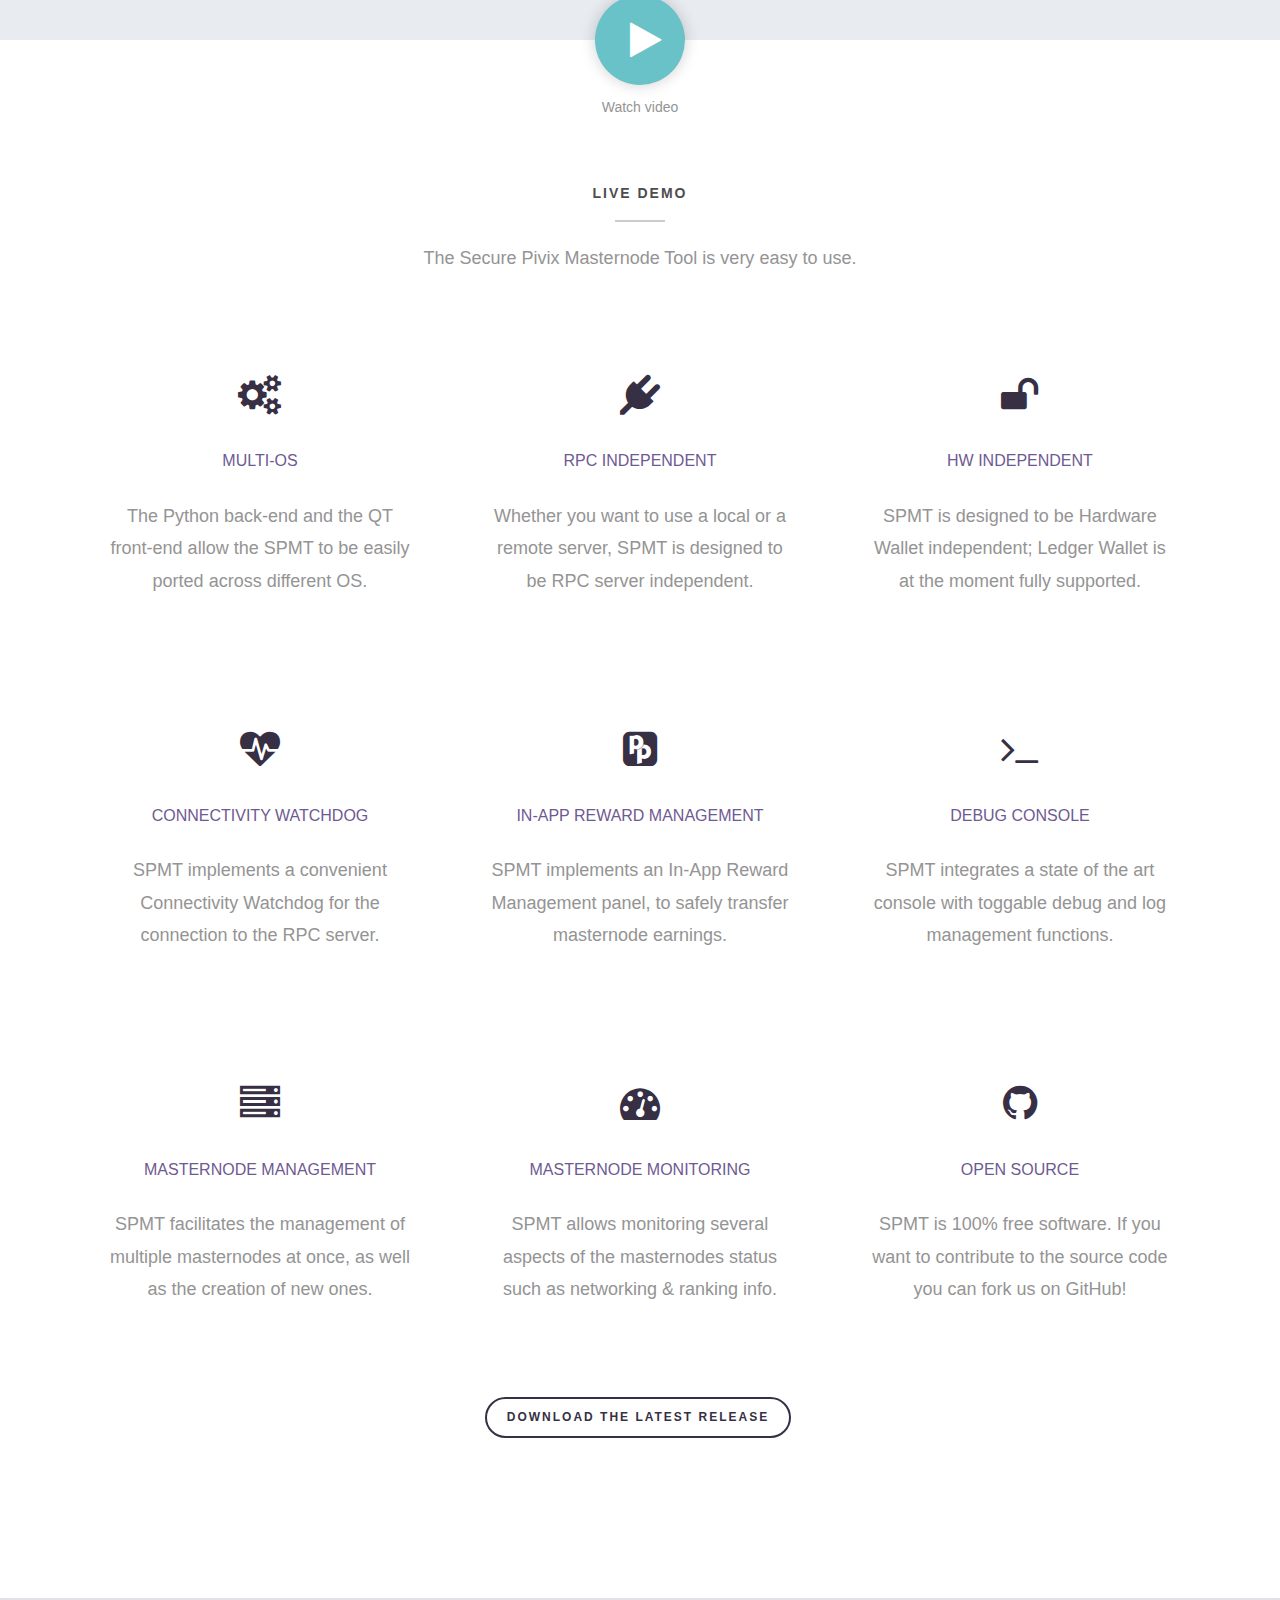
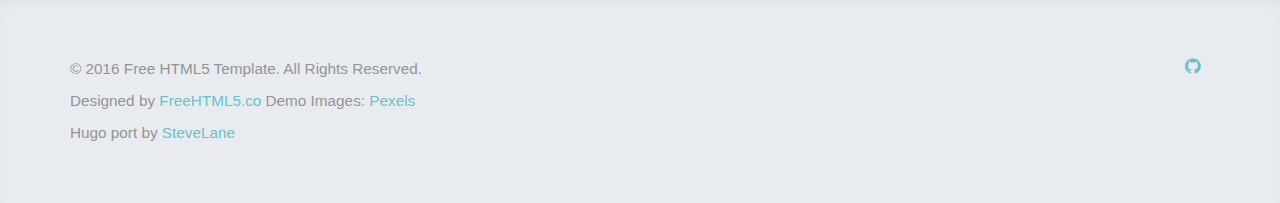
==== commit ac1eaa94: "draft" ====
--- a/https:/satoshi-ninja.github.io/index.html
+++ b/https:/satoshi-ninja.github.io/index.html
@@ -62,10 +62,10 @@
 	
 	<div id="fh5co-home" class="js-fullheight-home" data-section="home" style="background-image: url(https://satoshi-ninja.github.io/spmt/images/hero_bg.jpg);" data-stellar-background-ratio="0.5">
   <div class="container">
-    <div class="col-md-6 viola">
+    <div class="col-md-6">
       <div class="js-fullheight-home fh5co-copy">
 	<div class="js-fullheight-home fh5co-copy-inner">
-	  <h1><img src='https://satoshi-ninja.github.io/spmt/images/spmt-logo.png'/>Secure Pivx Masternode Tool</h1>
+	  <h1>Secure Pivx Masternode Tool</h1>
 	  <h2>The fun and the convenience of Pivx, <br> the security of your hardware wallet.</h2>
 	</div>
       </div>
@@ -187,55 +187,79 @@
     
     <div class="col-md-4">
       <div class="service">
-	<div class="icon"><i class=icon-present></i></div>
-	<h3>Web Development</h3>
-	<p>Lorem ipsum dolor sit amet consectetur adipisicing elit. Eveniet nam itaque ipsam iste provident quo ipsam iste provident.</p>
-      </div>
-    </div>
-    
-    <div class="col-md-4">
-      <div class="service">
-	<div class="icon"><i class=icon-eye></i></div>
-	<h3>Retina Ready</h3>
-	<p>Lorem ipsum dolor sit amet consectetur adipisicing elit. Eveniet nam itaque ipsam iste provident quo ipsam iste provident.</p>
-      </div>
-    </div>
-    
-    <div class="col-md-4">
-      <div class="service">
-	<div class="icon"><i class=icon-paper-plane></i></div>
-	<h3>Light Speed</h3>
-	<p>Lorem ipsum dolor sit amet consectetur adipisicing elit. Eveniet nam itaque ipsam iste provident quo ipsam iste provident.</p>
-      </div>
-    </div>
-    
-    <div class="col-md-4">
-      <div class="service">
-	<div class="icon"><i class=icon-pencil></i></div>
-	<h3>Copyrighting</h3>
-	<p>Lorem ipsum dolor sit amet consectetur adipisicing elit. Eveniet nam itaque ipsam iste provident quo ipsam iste provident.</p>
-      </div>
-    </div>
-    
-    <div class="col-md-4">
-      <div class="service">
-	<div class="icon"><i class=icon-rocket></i></div>
-	<h3>Load Fast</h3>
-	<p>Lorem ipsum dolor sit amet consectetur adipisicing elit. Eveniet nam itaque ipsam iste provident quo ipsam iste provident.</p>
-      </div>
-    </div>
-    
-    <div class="col-md-4">
-      <div class="service">
-	<div class="icon"><i class=icon-support></i></div>
-	<h3>Customer Support</h3>
-	<p>Lorem ipsum dolor sit amet consectetur adipisicing elit. Eveniet nam itaque ipsam iste provident quo ipsam iste provident.</p>
+	<div class="icon"><i class=icon-gears></i></div>
+	<h3>Multi-OS</h3>
+	<p>The Python back-end and the QT front-end allow the SPMT to be easily ported across different OS.</p>
+      </div>
+    </div>
+    
+    <div class="col-md-4">
+      <div class="service">
+	<div class="icon"><i class=icon-plug></i></div>
+	<h3>RPC Independent</h3>
+	<p>Whether you want to use a local or a remote server, SPMT is designed to be RPC server independent.</p>
+      </div>
+    </div>
+    
+    <div class="col-md-4">
+      <div class="service">
+	<div class="icon"><i class=icon-unlock2></i></div>
+	<h3>HW Independent</h3>
+	<p>SPMT is designed to be Hardware Wallet independent; Ledger Wallet is at the moment fully supported.</p>
+      </div>
+    </div>
+    
+    <div class="col-md-4">
+      <div class="service">
+	<div class="icon"><i class=icon-heartbeat></i></div>
+	<h3>Connectivity Watchdog</h3>
+	<p>SPMT implements a convenient Connectivity Watchdog for the connection to the RPC server.</p>
+      </div>
+    </div>
+    
+    <div class="col-md-4">
+      <div class="service">
+	<div class="icon"><i class=icon-pied-piper></i></div>
+	<h3>In-App Reward Management</h3>
+	<p>SPMT implements an In-App Reward Management panel, to safely transfer masternode earnings.</p>
+      </div>
+    </div>
+    
+    <div class="col-md-4">
+      <div class="service">
+	<div class="icon"><i class=icon-terminal></i></div>
+	<h3>Debug Console</h3>
+	<p>SPMT integrates a state of the art console with toggable debug and log management functions.</p>
+      </div>
+    </div>
+    
+    <div class="col-md-4">
+      <div class="service">
+	<div class="icon"><i class=icon-server2></i></div>
+	<h3>Masternode Management</h3>
+	<p>SPMT facilitates the management of multiple masternodes at once, as well as the creation of new ones.</p>
+      </div>
+    </div>
+    
+    <div class="col-md-4">
+      <div class="service">
+	<div class="icon"><i class=icon-tachometer></i></div>
+	<h3>Masternode Monitoring</h3>
+	<p>SPMT allows monitoring several aspects of the masternodes status such as networking &amp; ranking info.</p>
+      </div>
+    </div>
+    
+    <div class="col-md-4">
+      <div class="service">
+	<div class="icon"><i class=icon-github></i></div>
+	<h3>Open Source</h3>
+	<p>SPMT is 100% free software. If you want to contribute to the source code you can fork us on GitHub!</p>
       </div>
     </div>
     
     
     <div class="col-md-12 text-center">
-      <p><a href="#" class="btn btn-primary btn-outline fh5co-content-nav" data-nav-section="contact">Get In Touch</a></p>
+      <p><a href="#" class="btn btn-primary btn-outline fh5co-content-nav" data-nav-section="contact">Download the latest release</a></p>
     </div>
     
   </div>
--- a/https:/satoshi-ninja.github.io/css/icomoon.css
+++ b/https:/satoshi-ninja.github.io/css/icomoon.css
@@ -0,0 +1,2438 @@
+@font-face {
+	font-family: 'icomoon';
+	src:url('../fonts/icomoon/icomoon.eot?qtatmt');
+	src:url('../fonts/icomoon/icomoon.eot?qtatmt#iefix') format('embedded-opentype'),
+		url('../fonts/icomoon/icomoon.ttf?qtatmt') format('truetype'),
+		url('../fonts/icomoon/icomoon.woff?qtatmt') format('woff'),
+		url('../fonts/icomoon/icomoon.svg?qtatmt#icomoon') format('svg');
+	font-weight: normal;
+	font-style: normal;
+}
+
+[class^="icon-"], [class*=" icon-"] {
+	font-family: 'icomoon';
+	speak: none;
+	font-style: normal;
+	font-weight: normal;
+	font-variant: normal;
+	text-transform: none;
+	line-height: 1;
+
+	/* Better Font Rendering =========== */
+	-webkit-font-smoothing: antialiased;
+	-moz-osx-font-smoothing: grayscale;
+}
+
+.icon-glass:before {
+	content: "\f000";
+}
+.icon-music:before {
+	content: "\f001";
+}
+.icon-search2:before {
+	content: "\f002";
+}
+.icon-envelope-o:before {
+	content: "\f003";
+}
+.icon-heart:before {
+	content: "\f004";
+}
+.icon-star:before {
+	content: "\f005";
+}
+.icon-star-o:before {
+	content: "\f006";
+}
+.icon-user:before {
+	content: "\f007";
+}
+.icon-film:before {
+	content: "\f008";
+}
+.icon-th-large:before {
+	content: "\f009";
+}
+.icon-th:before {
+	content: "\f00a";
+}
+.icon-th-list:before {
+	content: "\f00b";
+}
+.icon-check:before {
+	content: "\f00c";
+}
+.icon-close:before {
+	content: "\f00d";
+}
+.icon-remove:before {
+	content: "\f00d";
+}
+.icon-times:before {
+	content: "\f00d";
+}
+.icon-search-plus:before {
+	content: "\f00e";
+}
+.icon-search-minus:before {
+	content: "\f010";
+}
+.icon-power-off:before {
+	content: "\f011";
+}
+.icon-signal:before {
+	content: "\f012";
+}
+.icon-cog:before {
+	content: "\f013";
+}
+.icon-gear:before {
+	content: "\f013";
+}
+.icon-trash-o:before {
+	content: "\f014";
+}
+.icon-home:before {
+	content: "\f015";
+}
+.icon-file-o:before {
+	content: "\f016";
+}
+.icon-clock-o:before {
+	content: "\f017";
+}
+.icon-road:before {
+	content: "\f018";
+}
+.icon-download:before {
+	content: "\f019";
+}
+.icon-arrow-circle-o-down:before {
+	content: "\f01a";
+}
+.icon-arrow-circle-o-up:before {
+	content: "\f01b";
+}
+.icon-inbox:before {
+	content: "\f01c";
+}
+.icon-play-circle-o:before {
+	content: "\f01d";
+}
+.icon-repeat2:before {
+	content: "\f01e";
+}
+.icon-rotate-right:before {
+	content: "\f01e";
+}
+.icon-refresh:before {
+	content: "\f021";
+}
+.icon-list-alt:before {
+	content: "\f022";
+}
+.icon-lock:before {
+	content: "\f023";
+}
+.icon-flag:before {
+	content: "\f024";
+}
+.icon-headphones:before {
+	content: "\f025";
+}
+.icon-volume-off:before {
+	content: "\f026";
+}
+.icon-volume-down:before {
+	content: "\f027";
+}
+.icon-volume-up:before {
+	content: "\f028";
+}
+.icon-qrcode:before {
+	content: "\f029";
+}
+.icon-barcode:before {
+	content: "\f02a";
+}
+.icon-tag:before {
+	content: "\f02b";
+}
+.icon-tags:before {
+	content: "\f02c";
+}
+.icon-book:before {
+	content: "\f02d";
+}
+.icon-bookmark:before {
+	content: "\f02e";
+}
+.icon-print:before {
+	content: "\f02f";
+}
+.icon-camera:before {
+	content: "\f030";
+}
+.icon-font:before {
+	content: "\f031";
+}
+.icon-bold:before {
+	content: "\f032";
+}
+.icon-italic:before {
+	content: "\f033";
+}
+.icon-text-height:before {
+	content: "\f034";
+}
+.icon-text-width:before {
+	content: "\f035";
+}
+.icon-align-left:before {
+	content: "\f036";
+}
+.icon-align-center2:before {
+	content: "\f037";
+}
+.icon-align-right:before {
+	content: "\f038";
+}
+.icon-align-justify2:before {
+	content: "\f039";
+}
+.icon-list:before {
+	content: "\f03a";
+}
+.icon-dedent:before {
+	content: "\f03b";
+}
+.icon-outdent:before {
+	content: "\f03b";
+}
+.icon-indent:before {
+	content: "\f03c";
+}
+.icon-video-camera:before {
+	content: "\f03d";
+}
+.icon-image:before {
+	content: "\f03e";
+}
+.icon-photo:before {
+	content: "\f03e";
+}
+.icon-picture-o:before {
+	content: "\f03e";
+}
+.icon-pencil:before {
+	content: "\f040";
+}
+.icon-map-marker:before {
+	content: "\f041";
+}
+.icon-adjust:before {
+	content: "\f042";
+}
+.icon-tint:before {
+	content: "\f043";
+}
+.icon-edit:before {
+	content: "\f044";
+}
+.icon-pencil-square-o:before {
+	content: "\f044";
+}
+.icon-share-square-o:before {
+	content: "\f045";
+}
+.icon-check-square-o:before {
+	content: "\f046";
+}
+.icon-arrows:before {
+	content: "\f047";
+}
+.icon-step-backward:before {
+	content: "\f048";
+}
+.icon-fast-backward:before {
+	content: "\f049";
+}
+.icon-backward:before {
+	content: "\f04a";
+}
+.icon-play2:before {
+	content: "\f04b";
+}
+.icon-pause2:before {
+	content: "\f04c";
+}
+.icon-stop2:before {
+	content: "\f04d";
+}
+.icon-forward:before {
+	content: "\f04e";
+}
+.icon-fast-forward2:before {
+	content: "\f050";
+}
+.icon-step-forward:before {
+	content: "\f051";
+}
+.icon-eject:before {
+	content: "\f052";
+}
+.icon-chevron-left:before {
+	content: "\f053";
+}
+.icon-chevron-right:before {
+	content: "\f054";
+}
+.icon-plus-circle:before {
+	content: "\f055";
+}
+.icon-minus-circle:before {
+	content: "\f056";
+}
+.icon-times-circle:before {
+	content: "\f057";
+}
+.icon-check-circle:before {
+	content: "\f058";
+}
+.icon-question-circle:before {
+	content: "\f059";
+}
+.icon-info-circle:before {
+	content: "\f05a";
+}
+.icon-crosshairs:before {
+	content: "\f05b";
+}
+.icon-times-circle-o:before {
+	content: "\f05c";
+}
+.icon-check-circle-o:before {
+	content: "\f05d";
+}
+.icon-ban2:before {
+	content: "\f05e";
+}
+.icon-arrow-left:before {
+	content: "\f060";
+}
+.icon-arrow-right:before {
+	content: "\f061";
+}
+.icon-arrow-up:before {
+	content: "\f062";
+}
+.icon-arrow-down:before {
+	content: "\f063";
+}
+.icon-mail-forward:before {
+	content: "\f064";
+}
+.icon-share:before {
+	content: "\f064";
+}
+.icon-expand2:before {
+	content: "\f065";
+}
+.icon-compress:before {
+	content: "\f066";
+}
+.icon-plus:before {
+	content: "\f067";
+}
+.icon-minus:before {
+	content: "\f068";
+}
+.icon-asterisk:before {
+	content: "\f069";
+}
+.icon-exclamation-circle:before {
+	content: "\f06a";
+}
+.icon-gift:before {
+	content: "\f06b";
+}
+.icon-leaf:before {
+	content: "\f06c";
+}
+.icon-fire:before {
+	content: "\f06d";
+}
+.icon-eye:before {
+	content: "\f06e";
+}
+.icon-eye-slash:before {
+	content: "\f070";
+}
+.icon-exclamation-triangle:before {
+	content: "\f071";
+}
+.icon-warning:before {
+	content: "\f071";
+}
+.icon-plane:before {
+	content: "\f072";
+}
+.icon-calendar:before {
+	content: "\f073";
+}
+.icon-random:before {
+	content: "\f074";
+}
+.icon-comment:before {
+	content: "\f075";
+}
+.icon-magnet:before {
+	content: "\f076";
+}
+.icon-chevron-up:before {
+	content: "\f077";
+}
+.icon-chevron-down:before {
+	content: "\f078";
+}
+.icon-retweet:before {
+	content: "\f079";
+}
+.icon-shopping-cart:before {
+	content: "\f07a";
+}
+.icon-folder:before {
+	content: "\f07b";
+}
+.icon-folder-open:before {
+	content: "\f07c";
+}
+.icon-arrows-v:before {
+	content: "\f07d";
+}
+.icon-arrows-h:before {
+	content: "\f07e";
+}
+.icon-bar-chart:before {
+	content: "\f080";
+}
+.icon-bar-chart-o:before {
+	content: "\f080";
+}
+.icon-twitter-square:before {
+	content: "\f081";
+}
+.icon-facebook-square:before {
+	content: "\f082";
+}
+.icon-camera-retro:before {
+	content: "\f083";
+}
+.icon-key:before {
+	content: "\f084";
+}
+.icon-cogs:before {
+	content: "\f085";
+}
+.icon-gears:before {
+	content: "\f085";
+}
+.icon-comments:before {
+	content: "\f086";
+}
+.icon-thumbs-o-up:before {
+	content: "\f087";
+}
+.icon-thumbs-o-down:before {
+	content: "\f088";
+}
+.icon-star-half:before {
+	content: "\f089";
+}
+.icon-heart-o:before {
+	content: "\f08a";
+}
+.icon-sign-out:before {
+	content: "\f08b";
+}
+.icon-linkedin-square:before {
+	content: "\f08c";
+}
+.icon-thumb-tack:before {
+	content: "\f08d";
+}
+.icon-external-link:before {
+	content: "\f08e";
+}
+.icon-sign-in:before {
+	content: "\f090";
+}
+.icon-trophy:before {
+	content: "\f091";
+}
+.icon-github-square:before {
+	content: "\f092";
+}
+.icon-upload:before {
+	content: "\f093";
+}
+.icon-lemon-o:before {
+	content: "\f094";
+}
+.icon-phone:before {
+	content: "\f095";
+}
+.icon-square-o:before {
+	content: "\f096";
+}
+.icon-bookmark-o:before {
+	content: "\f097";
+}
+.icon-phone-square:before {
+	content: "\f098";
+}
+.icon-twitter:before {
+	content: "\f099";
+}
+.icon-facebook:before {
+	content: "\f09a";
+}
+.icon-facebook-f:before {
+	content: "\f09a";
+}
+.icon-github:before {
+	content: "\f09b";
+}
+.icon-unlock2:before {
+	content: "\f09c";
+}
+.icon-credit-card:before {
+	content: "\f09d";
+}
+.icon-feed:before {
+	content: "\f09e";
+}
+.icon-rss:before {
+	content: "\f09e";
+}
+.icon-hdd-o:before {
+	content: "\f0a0";
+}
+.icon-bullhorn:before {
+	content: "\f0a1";
+}
+.icon-bell-o:before {
+	content: "\f0a2";
+}
+.icon-certificate:before {
+	content: "\f0a3";
+}
+.icon-hand-o-right:before {
+	content: "\f0a4";
+}
+.icon-hand-o-left:before {
+	content: "\f0a5";
+}
+.icon-hand-o-up:before {
+	content: "\f0a6";
+}
+.icon-hand-o-down:before {
+	content: "\f0a7";
+}
+.icon-arrow-circle-left:before {
+	content: "\f0a8";
+}
+.icon-arrow-circle-right:before {
+	content: "\f0a9";
+}
+.icon-arrow-circle-up:before {
+	content: "\f0aa";
+}
+.icon-arrow-circle-down:before {
+	content: "\f0ab";
+}
+.icon-globe:before {
+	content: "\f0ac";
+}
+.icon-wrench:before {
+	content: "\f0ad";
+}
+.icon-tasks:before {
+	content: "\f0ae";
+}
+.icon-filter:before {
+	content: "\f0b0";
+}
+.icon-briefcase:before {
+	content: "\f0b1";
+}
+.icon-arrows-alt:before {
+	content: "\f0b2";
+}
+.icon-group:before {
+	content: "\f0c0";
+}
+.icon-users:before {
+	content: "\f0c0";
+}
+.icon-chain:before {
+	content: "\f0c1";
+}
+.icon-link:before {
+	content: "\f0c1";
+}
+.icon-cloud:before {
+	content: "\f0c2";
+}
+.icon-flask:before {
+	content: "\f0c3";
+}
+.icon-cut:before {
+	content: "\f0c4";
+}
+.icon-scissors:before {
+	content: "\f0c4";
+}
+.icon-copy:before {
+	content: "\f0c5";
+}
+.icon-files-o:before {
+	content: "\f0c5";
+}
+.icon-paperclip:before {
+	content: "\f0c6";
+}
+.icon-floppy-o:before {
+	content: "\f0c7";
+}
+.icon-save:before {
+	content: "\f0c7";
+}
+.icon-square:before {
+	content: "\f0c8";
+}
+.icon-bars:before {
+	content: "\f0c9";
+}
+.icon-navicon:before {
+	content: "\f0c9";
+}
+.icon-reorder:before {
+	content: "\f0c9";
+}
+.icon-list-ul:before {
+	content: "\f0ca";
+}
+.icon-list-ol:before {
+	content: "\f0cb";
+}
+.icon-strikethrough:before {
+	content: "\f0cc";
+}
+.icon-underline:before {
+	content: "\f0cd";
+}
+.icon-table:before {
+	content: "\f0ce";
+}
+.icon-magic:before {
+	content: "\f0d0";
+}
+.icon-truck:before {
+	content: "\f0d1";
+}
+.icon-pinterest:before {
+	content: "\f0d2";
+}
+.icon-pinterest-square:before {
+	content: "\f0d3";
+}
+.icon-google-plus-square:before {
+	content: "\f0d4";
+}
+.icon-google-plus:before {
+	content: "\f0d5";
+}
+.icon-money:before {
+	content: "\f0d6";
+}
+.icon-caret-down:before {
+	content: "\f0d7";
+}
+.icon-caret-up:before {
+	content: "\f0d8";
+}
+.icon-caret-left:before {
+	content: "\f0d9";
+}
+.icon-caret-right:before {
+	content: "\f0da";
+}
+.icon-columns2:before {
+	content: "\f0db";
+}
+.icon-sort:before {
+	content: "\f0dc";
+}
+.icon-unsorted:before {
+	content: "\f0dc";
+}
+.icon-sort-desc:before {
+	content: "\f0dd";
+}
+.icon-sort-down:before {
+	content: "\f0dd";
+}
+.icon-sort-asc:before {
+	content: "\f0de";
+}
+.icon-sort-up:before {
+	content: "\f0de";
+}
+.icon-envelope:before {
+	content: "\f0e0";
+}
+.icon-linkedin:before {
+	content: "\f0e1";
+}
+.icon-rotate-left:before {
+	content: "\f0e2";
+}
+.icon-undo:before {
+	content: "\f0e2";
+}
+.icon-gavel:before {
+	content: "\f0e3";
+}
+.icon-legal:before {
+	content: "\f0e3";
+}
+.icon-dashboard:before {
+	content: "\f0e4";
+}
+.icon-tachometer:before {
+	content: "\f0e4";
+}
+.icon-comment-o:before {
+	content: "\f0e5";
+}
+.icon-comments-o:before {
+	content: "\f0e6";
+}
+.icon-bolt:before {
+	content: "\f0e7";
+}
+.icon-flash:before {
+	content: "\f0e7";
+}
+.icon-sitemap:before {
+	content: "\f0e8";
+}
+.icon-umbrella2:before {
+	content: "\f0e9";
+}
+.icon-clipboard:before {
+	content: "\f0ea";
+}
+.icon-paste:before {
+	content: "\f0ea";
+}
+.icon-lightbulb-o:before {
+	content: "\f0eb";
+}
+.icon-exchange:before {
+	content: "\f0ec";
+}
+.icon-cloud-download2:before {
+	content: "\f0ed";
+}
+.icon-cloud-upload2:before {
+	content: "\f0ee";
+}
+.icon-user-md:before {
+	content: "\f0f0";
+}
+.icon-stethoscope:before {
+	content: "\f0f1";
+}
+.icon-suitcase:before {
+	content: "\f0f2";
+}
+.icon-bell:before {
+	content: "\f0f3";
+}
+.icon-coffee:before {
+	content: "\f0f4";
+}
+.icon-cutlery:before {
+	content: "\f0f5";
+}
+.icon-file-text-o:before {
+	content: "\f0f6";
+}
+.icon-building-o:before {
+	content: "\f0f7";
+}
+.icon-hospital-o:before {
+	content: "\f0f8";
+}
+.icon-ambulance:before {
+	content: "\f0f9";
+}
+.icon-medkit:before {
+	content: "\f0fa";
+}
+.icon-fighter-jet:before {
+	content: "\f0fb";
+}
+.icon-beer:before {
+	content: "\f0fc";
+}
+.icon-h-square:before {
+	content: "\f0fd";
+}
+.icon-plus-square:before {
+	content: "\f0fe";
+}
+.icon-angle-double-left:before {
+	content: "\f100";
+}
+.icon-angle-double-right:before {
+	content: "\f101";
+}
+.icon-angle-double-up:before {
+	content: "\f102";
+}
+.icon-angle-double-down:before {
+	content: "\f103";
+}
+.icon-angle-left:before {
+	content: "\f104";
+}
+.icon-angle-right:before {
+	content: "\f105";
+}
+.icon-angle-up:before {
+	content: "\f106";
+}
+.icon-angle-down:before {
+	content: "\f107";
+}
+.icon-desktop:before {
+	content: "\f108";
+}
+.icon-laptop:before {
+	content: "\f109";
+}
+.icon-tablet:before {
+	content: "\f10a";
+}
+.icon-mobile:before {
+	content: "\f10b";
+}
+.icon-mobile-phone:before {
+	content: "\f10b";
+}
+.icon-circle-o:before {
+	content: "\f10c";
+}
+.icon-quote-left:before {
+	content: "\f10d";
+}
+.icon-quote-right:before {
+	content: "\f10e";
+}
+.icon-spinner:before {
+	content: "\f110";
+}
+.icon-circle:before {
+	content: "\f111";
+}
+.icon-mail-reply:before {
+	content: "\f112";
+}
+.icon-reply:before {
+	content: "\f112";
+}
+.icon-github-alt:before {
+	content: "\f113";
+}
+.icon-folder-o:before {
+	content: "\f114";
+}
+.icon-folder-open-o:before {
+	content: "\f115";
+}
+.icon-smile-o:before {
+	content: "\f118";
+}
+.icon-frown-o:before {
+	content: "\f119";
+}
+.icon-meh-o:before {
+	content: "\f11a";
+}
+.icon-gamepad:before {
+	content: "\f11b";
+}
+.icon-keyboard-o:before {
+	content: "\f11c";
+}
+.icon-flag-o:before {
+	content: "\f11d";
+}
+.icon-flag-checkered:before {
+	content: "\f11e";
+}
+.icon-terminal:before {
+	content: "\f120";
+}
+.icon-code:before {
+	content: "\f121";
+}
+.icon-mail-reply-all:before {
+	content: "\f122";
+}
+.icon-reply-all:before {
+	content: "\f122";
+}
+.icon-star-half-empty:before {
+	content: "\f123";
+}
+.icon-star-half-full:before {
+	content: "\f123";
+}
+.icon-star-half-o:before {
+	content: "\f123";
+}
+.icon-location-arrow:before {
+	content: "\f124";
+}
+.icon-crop:before {
+	content: "\f125";
+}
+.icon-code-fork:before {
+	content: "\f126";
+}
+.icon-chain-broken:before {
+	content: "\f127";
+}
+.icon-unlink:before {
+	content: "\f127";
+}
+.icon-question:before {
+	content: "\f128";
+}
+.icon-info:before {
+	content: "\f129";
+}
+.icon-exclamation:before {
+	content: "\f12a";
+}
+.icon-superscript:before {
+	content: "\f12b";
+}
+.icon-subscript:before {
+	content: "\f12c";
+}
+.icon-eraser:before {
+	content: "\f12d";
+}
+.icon-puzzle-piece:before {
+	content: "\f12e";
+}
+.icon-microphone2:before {
+	content: "\f130";
+}
+.icon-microphone-slash:before {
+	content: "\f131";
+}
+.icon-shield:before {
+	content: "\f132";
+}
+.icon-calendar-o:before {
+	content: "\f133";
+}
+.icon-fire-extinguisher:before {
+	content: "\f134";
+}
+.icon-rocket:before {
+	content: "\f135";
+}
+.icon-maxcdn:before {
+	content: "\f136";
+}
+.icon-chevron-circle-left:before {
+	content: "\f137";
+}
+.icon-chevron-circle-right:before {
+	content: "\f138";
+}
+.icon-chevron-circle-up:before {
+	content: "\f139";
+}
+.icon-chevron-circle-down:before {
+	content: "\f13a";
+}
+.icon-html5:before {
+	content: "\f13b";
+}
+.icon-css3:before {
+	content: "\f13c";
+}
+.icon-anchor2:before {
+	content: "\f13d";
+}
+.icon-unlock-alt:before {
+	content: "\f13e";
+}
+.icon-bullseye:before {
+	content: "\f140";
+}
+.icon-ellipsis-h:before {
+	content: "\f141";
+}
+.icon-ellipsis-v:before {
+	content: "\f142";
+}
+.icon-rss-square:before {
+	content: "\f143";
+}
+.icon-play-circle:before {
+	content: "\f144";
+}
+.icon-ticket:before {
+	content: "\f145";
+}
+.icon-minus-square:before {
+	content: "\f146";
+}
+.icon-minus-square-o:before {
+	content: "\f147";
+}
+.icon-level-up:before {
+	content: "\f148";
+}
+.icon-level-down:before {
+	content: "\f149";
+}
+.icon-check-square:before {
+	content: "\f14a";
+}
+.icon-pencil-square:before {
+	content: "\f14b";
+}
+.icon-external-link-square:before {
+	content: "\f14c";
+}
+.icon-share-square:before {
+	content: "\f14d";
+}
+.icon-compass:before {
+	content: "\f14e";
+}
+.icon-caret-square-o-down:before {
+	content: "\f150";
+}
+.icon-toggle-down:before {
+	content: "\f150";
+}
+.icon-caret-square-o-up:before {
+	content: "\f151";
+}
+.icon-toggle-up:before {
+	content: "\f151";
+}
+.icon-caret-square-o-right:before {
+	content: "\f152";
+}
+.icon-toggle-right:before {
+	content: "\f152";
+}
+.icon-eur:before {
+	content: "\f153";
+}
+.icon-euro:before {
+	content: "\f153";
+}
+.icon-gbp:before {
+	content: "\f154";
+}
+.icon-dollar:before {
+	content: "\f155";
+}
+.icon-usd:before {
+	content: "\f155";
+}
+.icon-inr:before {
+	content: "\f156";
+}
+.icon-rupee:before {
+	content: "\f156";
+}
+.icon-cny:before {
+	content: "\f157";
+}
+.icon-jpy:before {
+	content: "\f157";
+}
+.icon-rmb:before {
+	content: "\f157";
+}
+.icon-yen:before {
+	content: "\f157";
+}
+.icon-rouble:before {
+	content: "\f158";
+}
+.icon-rub:before {
+	content: "\f158";
+}
+.icon-ruble:before {
+	content: "\f158";
+}
+.icon-krw:before {
+	content: "\f159";
+}
+.icon-won:before {
+	content: "\f159";
+}
+.icon-bitcoin:before {
+	content: "\f15a";
+}
+.icon-btc:before {
+	content: "\f15a";
+}
+.icon-file2:before {
+	content: "\f15b";
+}
+.icon-file-text:before {
+	content: "\f15c";
+}
+.icon-sort-alpha-asc:before {
+	content: "\f15d";
+}
+.icon-sort-alpha-desc:before {
+	content: "\f15e";
+}
+.icon-sort-amount-asc:before {
+	content: "\f160";
+}
+.icon-sort-amount-desc:before {
+	content: "\f161";
+}
+.icon-sort-numeric-asc:before {
+	content: "\f162";
+}
+.icon-sort-numeric-desc:before {
+	content: "\f163";
+}
+.icon-thumbs-up:before {
+	content: "\f164";
+}
+.icon-thumbs-down:before {
+	content: "\f165";
+}
+.icon-youtube-square:before {
+	content: "\f166";
+}
+.icon-youtube:before {
+	content: "\f167";
+}
+.icon-xing:before {
+	content: "\f168";
+}
+.icon-xing-square:before {
+	content: "\f169";
+}
+.icon-youtube-play:before {
+	content: "\f16a";
+}
+.icon-dropbox:before {
+	content: "\f16b";
+}
+.icon-stack-overflow:before {
+	content: "\f16c";
+}
+.icon-instagram:before {
+	content: "\f16d";
+}
+.icon-flickr:before {
+	content: "\f16e";
+}
+.icon-adn:before {
+	content: "\f170";
+}
+.icon-bitbucket:before {
+	content: "\f171";
+}
+.icon-bitbucket-square:before {
+	content: "\f172";
+}
+.icon-tumblr:before {
+	content: "\f173";
+}
+.icon-tumblr-square:before {
+	content: "\f174";
+}
+.icon-long-arrow-down:before {
+	content: "\f175";
+}
+.icon-long-arrow-up:before {
+	content: "\f176";
+}
+.icon-long-arrow-left:before {
+	content: "\f177";
+}
+.icon-long-arrow-right:before {
+	content: "\f178";
+}
+.icon-apple:before {
+	content: "\f179";
+}
+.icon-windows:before {
+	content: "\f17a";
+}
+.icon-android:before {
+	content: "\f17b";
+}
+.icon-linux:before {
+	content: "\f17c";
+}
+.icon-dribbble:before {
+	content: "\f17d";
+}
+.icon-skype:before {
+	content: "\f17e";
+}
+.icon-foursquare:before {
+	content: "\f180";
+}
+.icon-trello:before {
+	content: "\f181";
+}
+.icon-female:before {
+	content: "\f182";
+}
+.icon-male:before {
+	content: "\f183";
+}
+.icon-gittip:before {
+	content: "\f184";
+}
+.icon-gratipay:before {
+	content: "\f184";
+}
+.icon-sun-o:before {
+	content: "\f185";
+}
+.icon-moon-o:before {
+	content: "\f186";
+}
+.icon-archive:before {
+	content: "\f187";
+}
+.icon-bug:before {
+	content: "\f188";
+}
+.icon-vk:before {
+	content: "\f189";
+}
+.icon-weibo:before {
+	content: "\f18a";
+}
+.icon-renren:before {
+	content: "\f18b";
+}
+.icon-pagelines:before {
+	content: "\f18c";
+}
+.icon-stack-exchange:before {
+	content: "\f18d";
+}
+.icon-arrow-circle-o-right:before {
+	content: "\f18e";
+}
+.icon-arrow-circle-o-left:before {
+	content: "\f190";
+}
+.icon-caret-square-o-left:before {
+	content: "\f191";
+}
+.icon-toggle-left:before {
+	content: "\f191";
+}
+.icon-dot-circle-o:before {
+	content: "\f192";
+}
+.icon-wheelchair:before {
+	content: "\f193";
+}
+.icon-vimeo-square:before {
+	content: "\f194";
+}
+.icon-try:before {
+	content: "\f195";
+}
+.icon-turkish-lira:before {
+	content: "\f195";
+}
+.icon-plus-square-o:before {
+	content: "\f196";
+}
+.icon-space-shuttle:before {
+	content: "\f197";
+}
+.icon-slack:before {
+	content: "\f198";
+}
+.icon-envelope-square:before {
+	content: "\f199";
+}
+.icon-wordpress:before {
+	content: "\f19a";
+}
+.icon-openid:before {
+	content: "\f19b";
+}
+.icon-bank:before {
+	content: "\f19c";
+}
+.icon-institution:before {
+	content: "\f19c";
+}
+.icon-university:before {
+	content: "\f19c";
+}
+.icon-graduation-cap:before {
+	content: "\f19d";
+}
+.icon-mortar-board:before {
+	content: "\f19d";
+}
+.icon-yahoo:before {
+	content: "\f19e";
+}
+.icon-google:before {
+	content: "\f1a0";
+}
+.icon-reddit:before {
+	content: "\f1a1";
+}
+.icon-reddit-square:before {
+	content: "\f1a2";
+}
+.icon-stumbleupon-circle:before {
+	content: "\f1a3";
+}
+.icon-stumbleupon:before {
+	content: "\f1a4";
+}
+.icon-delicious:before {
+	content: "\f1a5";
+}
+.icon-digg:before {
+	content: "\f1a6";
+}
+.icon-pied-piper:before {
+	content: "\f1a7";
+}
+.icon-pied-piper-alt:before {
+	content: "\f1a8";
+}
+.icon-drupal:before {
+	content: "\f1a9";
+}
+.icon-joomla:before {
+	content: "\f1aa";
+}
+.icon-language:before {
+	content: "\f1ab";
+}
+.icon-fax:before {
+	content: "\f1ac";
+}
+.icon-building:before {
+	content: "\f1ad";
+}
+.icon-child:before {
+	content: "\f1ae";
+}
+.icon-paw:before {
+	content: "\f1b0";
+}
+.icon-spoon:before {
+	content: "\f1b1";
+}
+.icon-cube:before {
+	content: "\f1b2";
+}
+.icon-cubes:before {
+	content: "\f1b3";
+}
+.icon-behance:before {
+	content: "\f1b4";
+}
+.icon-behance-square:before {
+	content: "\f1b5";
+}
+.icon-steam:before {
+	content: "\f1b6";
+}
+.icon-steam-square:before {
+	content: "\f1b7";
+}
+.icon-recycle:before {
+	content: "\f1b8";
+}
+.icon-automobile:before {
+	content: "\f1b9";
+}
+.icon-car:before {
+	content: "\f1b9";
+}
+.icon-cab:before {
+	content: "\f1ba";
+}
+.icon-taxi:before {
+	content: "\f1ba";
+}
+.icon-tree:before {
+	content: "\f1bb";
+}
+.icon-spotify:before {
+	content: "\f1bc";
+}
+.icon-deviantart:before {
+	content: "\f1bd";
+}
+.icon-soundcloud:before {
+	content: "\f1be";
+}
+.icon-database:before {
+	content: "\f1c0";
+}
+.icon-file-pdf-o:before {
+	content: "\f1c1";
+}
+.icon-file-word-o:before {
+	content: "\f1c2";
+}
+.icon-file-excel-o:before {
+	content: "\f1c3";
+}
+.icon-file-powerpoint-o:before {
+	content: "\f1c4";
+}
+.icon-file-image-o:before {
+	content: "\f1c5";
+}
+.icon-file-photo-o:before {
+	content: "\f1c5";
+}
+.icon-file-picture-o:before {
+	content: "\f1c5";
+}
+.icon-file-archive-o:before {
+	content: "\f1c6";
+}
+.icon-file-zip-o:before {
+	content: "\f1c6";
+}
+.icon-file-audio-o:before {
+	content: "\f1c7";
+}
+.icon-file-sound-o:before {
+	content: "\f1c7";
+}
+.icon-file-movie-o:before {
+	content: "\f1c8";
+}
+.icon-file-video-o:before {
+	content: "\f1c8";
+}
+.icon-file-code-o:before {
+	content: "\f1c9";
+}
+.icon-vine:before {
+	content: "\f1ca";
+}
+.icon-codepen:before {
+	content: "\f1cb";
+}
+.icon-jsfiddle:before {
+	content: "\f1cc";
+}
+.icon-life-bouy:before {
+	content: "\f1cd";
+}
+.icon-life-buoy:before {
+	content: "\f1cd";
+}
+.icon-life-ring:before {
+	content: "\f1cd";
+}
+.icon-life-saver:before {
+	content: "\f1cd";
+}
+.icon-support:before {
+	content: "\f1cd";
+}
+.icon-circle-o-notch:before {
+	content: "\f1ce";
+}
+.icon-ra:before {
+	content: "\f1d0";
+}
+.icon-rebel:before {
+	content: "\f1d0";
+}
+.icon-empire:before {
+	content: "\f1d1";
+}
+.icon-ge:before {
+	content: "\f1d1";
+}
+.icon-git-square:before {
+	content: "\f1d2";
+}
+.icon-git:before {
+	content: "\f1d3";
+}
+.icon-hacker-news:before {
+	content: "\f1d4";
+}
+.icon-y-combinator-square:before {
+	content: "\f1d4";
+}
+.icon-yc-square:before {
+	content: "\f1d4";
+}
+.icon-tencent-weibo:before {
+	content: "\f1d5";
+}
+.icon-qq:before {
+	content: "\f1d6";
+}
+.icon-wechat:before {
+	content: "\f1d7";
+}
+.icon-weixin:before {
+	content: "\f1d7";
+}
+.icon-paper-plane:before {
+	content: "\f1d8";
+}
+.icon-send:before {
+	content: "\f1d8";
+}
+.icon-paper-plane-o:before {
+	content: "\f1d9";
+}
+.icon-send-o:before {
+	content: "\f1d9";
+}
+.icon-history:before {
+	content: "\f1da";
+}
+.icon-circle-thin:before {
+	content: "\f1db";
+}
+.icon-header:before {
+	content: "\f1dc";
+}
+.icon-paragraph2:before {
+	content: "\f1dd";
+}
+.icon-sliders:before {
+	content: "\f1de";
+}
+.icon-share-alt:before {
+	content: "\f1e0";
+}
+.icon-share-alt-square:before {
+	content: "\f1e1";
+}
+.icon-bomb:before {
+	content: "\f1e2";
+}
+.icon-futbol-o:before {
+	content: "\f1e3";
+}
+.icon-soccer-ball-o:before {
+	content: "\f1e3";
+}
+.icon-tty:before {
+	content: "\f1e4";
+}
+.icon-binoculars:before {
+	content: "\f1e5";
+}
+.icon-plug:before {
+	content: "\f1e6";
+}
+.icon-slideshare:before {
+	content: "\f1e7";
+}
+.icon-twitch:before {
+	content: "\f1e8";
+}
+.icon-yelp:before {
+	content: "\f1e9";
+}
+.icon-newspaper-o:before {
+	content: "\f1ea";
+}
+.icon-wifi:before {
+	content: "\f1eb";
+}
+.icon-calculator:before {
+	content: "\f1ec";
+}
+.icon-paypal:before {
+	content: "\f1ed";
+}
+.icon-google-wallet:before {
+	content: "\f1ee";
+}
+.icon-cc-visa:before {
+	content: "\f1f0";
+}
+.icon-cc-mastercard:before {
+	content: "\f1f1";
+}
+.icon-cc-discover:before {
+	content: "\f1f2";
+}
+.icon-cc-amex:before {
+	content: "\f1f3";
+}
+.icon-cc-paypal:before {
+	content: "\f1f4";
+}
+.icon-cc-stripe:before {
+	content: "\f1f5";
+}
+.icon-bell-slash:before {
+	content: "\f1f6";
+}
+.icon-bell-slash-o:before {
+	content: "\f1f7";
+}
+.icon-trash:before {
+	content: "\f1f8";
+}
+.icon-copyright:before {
+	content: "\f1f9";
+}
+.icon-at:before {
+	content: "\f1fa";
+}
+.icon-eyedropper:before {
+	content: "\f1fb";
+}
+.icon-paint-brush:before {
+	content: "\f1fc";
+}
+.icon-birthday-cake:before {
+	content: "\f1fd";
+}
+.icon-area-chart:before {
+	content: "\f1fe";
+}
+.icon-pie-chart:before {
+	content: "\f200";
+}
+.icon-line-chart:before {
+	content: "\f201";
+}
+.icon-lastfm:before {
+	content: "\f202";
+}
+.icon-lastfm-square:before {
+	content: "\f203";
+}
+.icon-toggle-off:before {
+	content: "\f204";
+}
+.icon-toggle-on:before {
+	content: "\f205";
+}
+.icon-bicycle:before {
+	content: "\f206";
+}
+.icon-bus:before {
+	content: "\f207";
+}
+.icon-ioxhost:before {
+	content: "\f208";
+}
+.icon-angellist:before {
+	content: "\f209";
+}
+.icon-cc:before {
+	content: "\f20a";
+}
+.icon-ils:before {
+	content: "\f20b";
+}
+.icon-shekel:before {
+	content: "\f20b";
+}
+.icon-sheqel:before {
+	content: "\f20b";
+}
+.icon-meanpath:before {
+	content: "\f20c";
+}
+.icon-buysellads:before {
+	content: "\f20d";
+}
+.icon-connectdevelop:before {
+	content: "\f20e";
+}
+.icon-dashcube:before {
+	content: "\f210";
+}
+.icon-forumbee:before {
+	content: "\f211";
+}
+.icon-leanpub:before {
+	content: "\f212";
+}
+.icon-sellsy:before {
+	content: "\f213";
+}
+.icon-shirtsinbulk:before {
+	content: "\f214";
+}
+.icon-simplybuilt:before {
+	content: "\f215";
+}
+.icon-skyatlas:before {
+	content: "\f216";
+}
+.icon-cart-plus:before {
+	content: "\f217";
+}
+.icon-cart-arrow-down:before {
+	content: "\f218";
+}
+.icon-diamond:before {
+	content: "\f219";
+}
+.icon-ship:before {
+	content: "\f21a";
+}
+.icon-user-secret:before {
+	content: "\f21b";
+}
+.icon-motorcycle:before {
+	content: "\f21c";
+}
+.icon-street-view:before {
+	content: "\f21d";
+}
+.icon-heartbeat:before {
+	content: "\f21e";
+}
+.icon-venus:before {
+	content: "\f221";
+}
+.icon-mars:before {
+	content: "\f222";
+}
+.icon-mercury:before {
+	content: "\f223";
+}
+.icon-intersex:before {
+	content: "\f224";
+}
+.icon-transgender:before {
+	content: "\f224";
+}
+.icon-transgender-alt:before {
+	content: "\f225";
+}
+.icon-venus-double:before {
+	content: "\f226";
+}
+.icon-mars-double:before {
+	content: "\f227";
+}
+.icon-venus-mars:before {
+	content: "\f228";
+}
+.icon-mars-stroke:before {
+	content: "\f229";
+}
+.icon-mars-stroke-v:before {
+	content: "\f22a";
+}
+.icon-mars-stroke-h:before {
+	content: "\f22b";
+}
+.icon-neuter:before {
+	content: "\f22c";
+}
+.icon-genderless:before {
+	content: "\f22d";
+}
+.icon-facebook-official:before {
+	content: "\f230";
+}
+.icon-pinterest-p:before {
+	content: "\f231";
+}
+.icon-whatsapp:before {
+	content: "\f232";
+}
+.icon-server2:before {
+	content: "\f233";
+}
+.icon-user-plus:before {
+	content: "\f234";
+}
+.icon-user-times:before {
+	content: "\f235";
+}
+.icon-bed:before {
+	content: "\f236";
+}
+.icon-hotel:before {
+	content: "\f236";
+}
+.icon-viacoin:before {
+	content: "\f237";
+}
+.icon-train:before {
+	content: "\f238";
+}
+.icon-subway:before {
+	content: "\f239";
+}
+.icon-medium:before {
+	content: "\f23a";
+}
+.icon-y-combinator:before {
+	content: "\f23b";
+}
+.icon-yc:before {
+	content: "\f23b";
+}
+.icon-optin-monster:before {
+	content: "\f23c";
+}
+.icon-opencart:before {
+	content: "\f23d";
+}
+.icon-expeditedssl:before {
+	content: "\f23e";
+}
+.icon-battery-4:before {
+	content: "\f240";
+}
+.icon-battery-full:before {
+	content: "\f240";
+}
+.icon-battery-3:before {
+	content: "\f241";
+}
+.icon-battery-three-quarters:before {
+	content: "\f241";
+}
+.icon-battery-2:before {
+	content: "\f242";
+}
+.icon-battery-half:before {
+	content: "\f242";
+}
+.icon-battery-1:before {
+	content: "\f243";
+}
+.icon-battery-quarter:before {
+	content: "\f243";
+}
+.icon-battery-0:before {
+	content: "\f244";
+}
+.icon-battery-empty:before {
+	content: "\f244";
+}
+.icon-mouse-pointer:before {
+	content: "\f245";
+}
+.icon-i-cursor:before {
+	content: "\f246";
+}
+.icon-object-group:before {
+	content: "\f247";
+}
+.icon-object-ungroup:before {
+	content: "\f248";
+}
+.icon-sticky-note:before {
+	content: "\f249";
+}
+.icon-sticky-note-o:before {
+	content: "\f24a";
+}
+.icon-cc-jcb:before {
+	content: "\f24b";
+}
+.icon-cc-diners-club:before {
+	content: "\f24c";
+}
+.icon-clone:before {
+	content: "\f24d";
+}
+.icon-balance-scale:before {
+	content: "\f24e";
+}
+.icon-hourglass-o:before {
+	content: "\f250";
+}
+.icon-hourglass-1:before {
+	content: "\f251";
+}
+.icon-hourglass-start:before {
+	content: "\f251";
+}
+.icon-hourglass-2:before {
+	content: "\f252";
+}
+.icon-hourglass-half:before {
+	content: "\f252";
+}
+.icon-hourglass-3:before {
+	content: "\f253";
+}
+.icon-hourglass-end:before {
+	content: "\f253";
+}
+.icon-hourglass:before {
+	content: "\f254";
+}
+.icon-hand-grab-o:before {
+	content: "\f255";
+}
+.icon-hand-rock-o:before {
+	content: "\f255";
+}
+.icon-hand-paper-o:before {
+	content: "\f256";
+}
+.icon-hand-stop-o:before {
+	content: "\f256";
+}
+.icon-hand-scissors-o:before {
+	content: "\f257";
+}
+.icon-hand-lizard-o:before {
+	content: "\f258";
+}
+.icon-hand-spock-o:before {
+	content: "\f259";
+}
+.icon-hand-pointer-o:before {
+	content: "\f25a";
+}
+.icon-hand-peace-o:before {
+	content: "\f25b";
+}
+.icon-trademark:before {
+	content: "\f25c";
+}
+.icon-registered:before {
+	content: "\f25d";
+}
+.icon-creative-commons:before {
+	content: "\f25e";
+}
+.icon-gg:before {
+	content: "\f260";
+}
+.icon-gg-circle:before {
+	content: "\f261";
+}
+.icon-tripadvisor:before {
+	content: "\f262";
+}
+.icon-odnoklassniki:before {
+	content: "\f263";
+}
+.icon-odnoklassniki-square:before {
+	content: "\f264";
+}
+.icon-get-pocket:before {
+	content: "\f265";
+}
+.icon-wikipedia-w:before {
+	content: "\f266";
+}
+.icon-safari:before {
+	content: "\f267";
+}
+.icon-chrome:before {
+	content: "\f268";
+}
+.icon-firefox:before {
+	content: "\f269";
+}
+.icon-opera:before {
+	content: "\f26a";
+}
+.icon-internet-explorer:before {
+	content: "\f26b";
+}
+.icon-television:before {
+	content: "\f26c";
+}
+.icon-tv:before {
+	content: "\f26c";
+}
+.icon-contao:before {
+	content: "\f26d";
+}
+.icon-500px:before {
+	content: "\f26e";
+}
+.icon-amazon:before {
+	content: "\f270";
+}
+.icon-calendar-plus-o:before {
+	content: "\f271";
+}
+.icon-calendar-minus-o:before {
+	content: "\f272";
+}
+.icon-calendar-times-o:before {
+	content: "\f273";
+}
+.icon-calendar-check-o:before {
+	content: "\f274";
+}
+.icon-industry:before {
+	content: "\f275";
+}
+.icon-map-pin:before {
+	content: "\f276";
+}
+.icon-map-signs:before {
+	content: "\f277";
+}
+.icon-map-o:before {
+	content: "\f278";
+}
+.icon-map:before {
+	content: "\f279";
+}
+.icon-commenting:before {
+	content: "\f27a";
+}
+.icon-commenting-o:before {
+	content: "\f27b";
+}
+.icon-houzz:before {
+	content: "\f27c";
+}
+.icon-vimeo:before {
+	content: "\f27d";
+}
+.icon-black-tie:before {
+	content: "\f27e";
+}
+.icon-fonticons:before {
+	content: "\f280";
+}
+.icon-eye2:before {
+	content: "\e000";
+}
+.icon-paper-clip:before {
+	content: "\e001";
+}
+.icon-mail2:before {
+	content: "\e002";
+}
+.icon-toggle:before {
+	content: "\e003";
+}
+.icon-layout:before {
+	content: "\e004";
+}
+.icon-link2:before {
+	content: "\e005";
+}
+.icon-bell2:before {
+	content: "\e006";
+}
+.icon-lock2:before {
+	content: "\e007";
+}
+.icon-unlock:before {
+	content: "\e008";
+}
+.icon-ribbon:before {
+	content: "\e009";
+}
+.icon-image2:before {
+	content: "\e010";
+}
+.icon-signal2:before {
+	content: "\e011";
+}
+.icon-target:before {
+	content: "\e012";
+}
+.icon-clipboard2:before {
+	content: "\e013";
+}
+.icon-clock2:before {
+	content: "\e014";
+}
+.icon-watch:before {
+	content: "\e015";
+}
+.icon-air-play:before {
+	content: "\e016";
+}
+.icon-camera2:before {
+	content: "\e017";
+}
+.icon-video2:before {
+	content: "\e018";
+}
+.icon-disc:before {
+	content: "\e019";
+}
+.icon-printer:before {
+	content: "\e020";
+}
+.icon-monitor:before {
+	content: "\e021";
+}
+.icon-server:before {
+	content: "\e022";
+}
+.icon-cog2:before {
+	content: "\e023";
+}
+.icon-heart2:before {
+	content: "\e024";
+}
+.icon-paragraph:before {
+	content: "\e025";
+}
+.icon-align-justify:before {
+	content: "\e026";
+}
+.icon-align-left2:before {
+	content: "\e027";
+}
+.icon-align-center:before {
+	content: "\e028";
+}
+.icon-align-right2:before {
+	content: "\e029";
+}
+.icon-book2:before {
+	content: "\e030";
+}
+.icon-layers2:before {
+	content: "\e031";
+}
+.icon-stack:before {
+	content: "\e032";
+}
+.icon-stack-2:before {
+	content: "\e033";
+}
+.icon-paper:before {
+	content: "\e034";
+}
+.icon-paper-stack:before {
+	content: "\e035";
+}
+.icon-search:before {
+	content: "\e036";
+}
+.icon-zoom-in:before {
+	content: "\e037";
+}
+.icon-zoom-out:before {
+	content: "\e038";
+}
+.icon-reply2:before {
+	content: "\e039";
+}
+.icon-circle-plus:before {
+	content: "\e040";
+}
+.icon-circle-minus:before {
+	content: "\e041";
+}
+.icon-circle-check:before {
+	content: "\e042";
+}
+.icon-circle-cross:before {
+	content: "\e043";
+}
+.icon-square-plus:before {
+	content: "\e044";
+}
+.icon-square-minus:before {
+	content: "\e045";
+}
+.icon-square-check:before {
+	content: "\e046";
+}
+.icon-square-cross:before {
+	content: "\e047";
+}
+.icon-microphone:before {
+	content: "\e048";
+}
+.icon-record:before {
+	content: "\e049";
+}
+.icon-skip-back:before {
+	content: "\e050";
+}
+.icon-rewind:before {
+	content: "\e051";
+}
+.icon-play:before {
+	content: "\e052";
+}
+.icon-pause:before {
+	content: "\e053";
+}
+.icon-stop:before {
+	content: "\e054";
+}
+.icon-fast-forward:before {
+	content: "\e055";
+}
+.icon-skip-forward:before {
+	content: "\e056";
+}
+.icon-shuffle2:before {
+	content: "\e057";
+}
+.icon-repeat:before {
+	content: "\e058";
+}
+.icon-folder2:before {
+	content: "\e059";
+}
+.icon-umbrella:before {
+	content: "\e060";
+}
+.icon-moon2:before {
+	content: "\e061";
+}
+.icon-thermometer2:before {
+	content: "\e062";
+}
+.icon-drop2:before {
+	content: "\e063";
+}
+.icon-sun:before {
+	content: "\e064";
+}
+.icon-cloud2:before {
+	content: "\e065";
+}
+.icon-cloud-upload:before {
+	content: "\e066";
+}
+.icon-cloud-download:before {
+	content: "\e067";
+}
+.icon-upload2:before {
+	content: "\e068";
+}
+.icon-download2:before {
+	content: "\e069";
+}
+.icon-location2:before {
+	content: "\e070";
+}
+.icon-location-2:before {
+	content: "\e071";
+}
+.icon-map2:before {
+	content: "\e072";
+}
+.icon-battery2:before {
+	content: "\e073";
+}
+.icon-head:before {
+	content: "\e074";
+}
+.icon-briefcase2:before {
+	content: "\e075";
+}
+.icon-speech-bubble:before {
+	content: "\e076";
+}
+.icon-anchor:before {
+	content: "\e077";
+}
+.icon-globe2:before {
+	content: "\e078";
+}
+.icon-box2:before {
+	content: "\e079";
+}
+.icon-reload:before {
+	content: "\e080";
+}
+.icon-share2:before {
+	content: "\e081";
+}
+.icon-marquee:before {
+	content: "\e082";
+}
+.icon-marquee-plus:before {
+	content: "\e083";
+}
+.icon-marquee-minus:before {
+	content: "\e084";
+}
+.icon-tag2:before {
+	content: "\e085";
+}
+.icon-power:before {
+	content: "\e086";
+}
+.icon-command:before {
+	content: "\e087";
+}
+.icon-alt:before {
+	content: "\e088";
+}
+.icon-esc:before {
+	content: "\e089";
+}
+.icon-bar-graph2:before {
+	content: "\e090";
+}
+.icon-bar-graph-2:before {
+	content: "\e091";
+}
+.icon-pie-graph:before {
+	content: "\e092";
+}
+.icon-star2:before {
+	content: "\e093";
+}
+.icon-arrow-left2:before {
+	content: "\e094";
+}
+.icon-arrow-right2:before {
+	content: "\e095";
+}
+.icon-arrow-up2:before {
+	content: "\e096";
+}
+.icon-arrow-down2:before {
+	content: "\e097";
+}
+.icon-volume:before {
+	content: "\e098";
+}
+.icon-mute:before {
+	content: "\e099";
+}
+.icon-content-right:before {
+	content: "\e100";
+}
+.icon-content-left:before {
+	content: "\e101";
+}
+.icon-grid2:before {
+	content: "\e102";
+}
+.icon-grid-2:before {
+	content: "\e103";
+}
+.icon-columns:before {
+	content: "\e104";
+}
+.icon-loader:before {
+	content: "\e105";
+}
+.icon-bag:before {
+	content: "\e106";
+}
+.icon-ban:before {
+	content: "\e107";
+}
+.icon-flag2:before {
+	content: "\e108";
+}
+.icon-trash2:before {
+	content: "\e109";
+}
+.icon-expand:before {
+	content: "\e110";
+}
+.icon-contract:before {
+	content: "\e111";
+}
+.icon-maximize:before {
+	content: "\e112";
+}
+.icon-minimize:before {
+	content: "\e113";
+}
+.icon-plus2:before {
+	content: "\e114";
+}
+.icon-minus2:before {
+	content: "\e115";
+}
+.icon-check2:before {
+	content: "\e116";
+}
+.icon-cross2:before {
+	content: "\e117";
+}
+.icon-move:before {
+	content: "\e118";
+}
+.icon-delete:before {
+	content: "\e119";
+}
+.icon-menu2:before {
+	content: "\e120";
+}
+.icon-archive2:before {
+	content: "\e121";
+}
+.icon-inbox2:before {
+	content: "\e122";
+}
+.icon-outbox:before {
+	content: "\e123";
+}
+.icon-file:before {
+	content: "\e124";
+}
+.icon-file-add:before {
+	content: "\e125";
+}
+.icon-file-subtract:before {
+	content: "\e126";
+}
+.icon-help2:before {
+	content: "\e127";
+}
+.icon-open:before {
+	content: "\e128";
+}
+.icon-ellipsis:before {
+	content: "\e129";
+}
+
--- a/https:/satoshi-ninja.github.io/css/simple-line-icons.css
+++ b/https:/satoshi-ninja.github.io/css/simple-line-icons.css
@@ -0,0 +1,758 @@
+@font-face {
+  font-family: 'simple-line-icons';
+  src:  url('../fonts/simple-line-icons/Simple-Line-Icons.eot?v=2.2.2');
+  src:  url('../fonts/simple-line-icons/Simple-Line-Icons.eot?#iefix&v=2.2.2') format('embedded-opentype'),
+        url('../fonts/simple-line-icons/Simple-Line-Icons.ttf?v=2.2.2') format('truetype'),
+        url('../fonts/simple-line-icons/Simple-Line-Icons.woff2?v=2.2.2') format('woff2'),
+        url('../fonts/simple-line-icons/Simple-Line-Icons.woff?v=2.2.2') format('woff'),
+        url('../fonts/simple-line-icons/Simple-Line-Icons.svg?v=2.2.2#simple-line-icons') format('svg');
+  font-weight: normal;
+  font-style: normal;
+}
+/*
+ Use the following CSS code if you want to have a class per icon.
+ Instead of a list of all class selectors, you can use the generic [class*="icon-"] selector, but it's slower:
+*/
+.icon-user,
+.icon-people,
+.icon-user-female,
+.icon-user-follow,
+.icon-user-following,
+.icon-user-unfollow,
+.icon-login,
+.icon-logout,
+.icon-emotsmile,
+.icon-phone,
+.icon-call-end,
+.icon-call-in,
+.icon-call-out,
+.icon-map,
+.icon-location-pin,
+.icon-direction,
+.icon-directions,
+.icon-compass,
+.icon-layers,
+.icon-menu,
+.icon-list,
+.icon-options-vertical,
+.icon-options,
+.icon-arrow-down,
+.icon-arrow-left,
+.icon-arrow-right,
+.icon-arrow-up,
+.icon-arrow-up-circle,
+.icon-arrow-left-circle,
+.icon-arrow-right-circle,
+.icon-arrow-down-circle,
+.icon-check,
+.icon-clock,
+.icon-plus,
+.icon-close,
+.icon-trophy,
+.icon-screen-smartphone,
+.icon-screen-desktop,
+.icon-plane,
+.icon-notebook,
+.icon-mustache,
+.icon-mouse,
+.icon-magnet,
+.icon-energy,
+.icon-disc,
+.icon-cursor,
+.icon-cursor-move,
+.icon-crop,
+.icon-chemistry,
+.icon-speedometer,
+.icon-shield,
+.icon-screen-tablet,
+.icon-magic-wand,
+.icon-hourglass,
+.icon-graduation,
+.icon-ghost,
+.icon-game-controller,
+.icon-fire,
+.icon-eyeglass,
+.icon-envelope-open,
+.icon-envelope-letter,
+.icon-bell,
+.icon-badge,
+.icon-anchor,
+.icon-wallet,
+.icon-vector,
+.icon-speech,
+.icon-puzzle,
+.icon-printer,
+.icon-present,
+.icon-playlist,
+.icon-pin,
+.icon-picture,
+.icon-handbag,
+.icon-globe-alt,
+.icon-globe,
+.icon-folder-alt,
+.icon-folder,
+.icon-film,
+.icon-feed,
+.icon-drop,
+.icon-drawar,
+.icon-docs,
+.icon-doc,
+.icon-diamond,
+.icon-cup,
+.icon-calculator,
+.icon-bubbles,
+.icon-briefcase,
+.icon-book-open,
+.icon-basket-loaded,
+.icon-basket,
+.icon-bag,
+.icon-action-undo,
+.icon-action-redo,
+.icon-wrench,
+.icon-umbrella,
+.icon-trash,
+.icon-tag,
+.icon-support,
+.icon-frame,
+.icon-size-fullscreen,
+.icon-size-actual,
+.icon-shuffle,
+.icon-share-alt,
+.icon-share,
+.icon-rocket,
+.icon-question,
+.icon-pie-chart,
+.icon-pencil,
+.icon-note,
+.icon-loop,
+.icon-home,
+.icon-grid,
+.icon-graph,
+.icon-microphone,
+.icon-music-tone-alt,
+.icon-music-tone,
+.icon-earphones-alt,
+.icon-earphones,
+.icon-equalizer,
+.icon-like,
+.icon-dislike,
+.icon-control-start,
+.icon-control-rewind,
+.icon-control-play,
+.icon-control-pause,
+.icon-control-forward,
+.icon-control-end,
+.icon-volume-1,
+.icon-volume-2,
+.icon-volume-off,
+.icon-calendar,
+.icon-bulb,
+.icon-chart,
+.icon-ban,
+.icon-bubble,
+.icon-camrecorder,
+.icon-camera,
+.icon-cloud-download,
+.icon-cloud-upload,
+.icon-envelope,
+.icon-eye,
+.icon-flag,
+.icon-heart,
+.icon-info,
+.icon-key,
+.icon-link,
+.icon-lock,
+.icon-lock-open,
+.icon-magnifier,
+.icon-magnifier-add,
+.icon-magnifier-remove,
+.icon-paper-clip,
+.icon-paper-plane,
+.icon-power,
+.icon-refresh,
+.icon-reload,
+.icon-settings,
+.icon-star,
+.icon-symble-female,
+.icon-symbol-male,
+.icon-target,
+.icon-credit-card,
+.icon-paypal,
+.icon-social-tumblr,
+.icon-social-twitter,
+.icon-social-facebook,
+.icon-social-instagram,
+.icon-social-linkedin,
+.icon-social-pinterest,
+.icon-social-github,
+.icon-social-gplus,
+.icon-social-reddit,
+.icon-social-skype,
+.icon-social-dribbble,
+.icon-social-behance,
+.icon-social-foursqare,
+.icon-social-soundcloud,
+.icon-social-spotify,
+.icon-social-stumbleupon,
+.icon-social-youtube,
+.icon-social-dropbox {
+  font-family: 'simple-line-icons';
+  speak: none;
+  font-style: normal;
+  font-weight: normal;
+  font-variant: normal;
+  text-transform: none;
+  line-height: 1;
+  /* Better Font Rendering =========== */
+  -webkit-font-smoothing: antialiased;
+  -moz-osx-font-smoothing: grayscale;
+}
+.icon-user:before {
+  content: "\e005";
+}
+.icon-people:before {
+  content: "\e001";
+}
+.icon-user-female:before {
+  content: "\e000";
+}
+.icon-user-follow:before {
+  content: "\e002";
+}
+.icon-user-following:before {
+  content: "\e003";
+}
+.icon-user-unfollow:before {
+  content: "\e004";
+}
+.icon-login:before {
+  content: "\e066";
+}
+.icon-logout:before {
+  content: "\e065";
+}
+.icon-emotsmile:before {
+  content: "\e021";
+}
+.icon-phone:before {
+  content: "\e600";
+}
+.icon-call-end:before {
+  content: "\e048";
+}
+.icon-call-in:before {
+  content: "\e047";
+}
+.icon-call-out:before {
+  content: "\e046";
+}
+.icon-map:before {
+  content: "\e033";
+}
+.icon-location-pin:before {
+  content: "\e096";
+}
+.icon-direction:before {
+  content: "\e042";
+}
+.icon-directions:before {
+  content: "\e041";
+}
+.icon-compass:before {
+  content: "\e045";
+}
+.icon-layers:before {
+  content: "\e034";
+}
+.icon-menu:before {
+  content: "\e601";
+}
+.icon-list:before {
+  content: "\e067";
+}
+.icon-options-vertical:before {
+  content: "\e602";
+}
+.icon-options:before {
+  content: "\e603";
+}
+.icon-arrow-down:before {
+  content: "\e604";
+}
+.icon-arrow-left:before {
+  content: "\e605";
+}
+.icon-arrow-right:before {
+  content: "\e606";
+}
+.icon-arrow-up:before {
+  content: "\e607";
+}
+.icon-arrow-up-circle:before {
+  content: "\e078";
+}
+.icon-arrow-left-circle:before {
+  content: "\e07a";
+}
+.icon-arrow-right-circle:before {
+  content: "\e079";
+}
+.icon-arrow-down-circle:before {
+  content: "\e07b";
+}
+.icon-check:before {
+  content: "\e080";
+}
+.icon-clock:before {
+  content: "\e081";
+}
+.icon-plus:before {
+  content: "\e095";
+}
+.icon-close:before {
+  content: "\e082";
+}
+.icon-trophy:before {
+  content: "\e006";
+}
+.icon-screen-smartphone:before {
+  content: "\e010";
+}
+.icon-screen-desktop:before {
+  content: "\e011";
+}
+.icon-plane:before {
+  content: "\e012";
+}
+.icon-notebook:before {
+  content: "\e013";
+}
+.icon-mustache:before {
+  content: "\e014";
+}
+.icon-mouse:before {
+  content: "\e015";
+}
+.icon-magnet:before {
+  content: "\e016";
+}
+.icon-energy:before {
+  content: "\e020";
+}
+.icon-disc:before {
+  content: "\e022";
+}
+.icon-cursor:before {
+  content: "\e06e";
+}
+.icon-cursor-move:before {
+  content: "\e023";
+}
+.icon-crop:before {
+  content: "\e024";
+}
+.icon-chemistry:before {
+  content: "\e026";
+}
+.icon-speedometer:before {
+  content: "\e007";
+}
+.icon-shield:before {
+  content: "\e00e";
+}
+.icon-screen-tablet:before {
+  content: "\e00f";
+}
+.icon-magic-wand:before {
+  content: "\e017";
+}
+.icon-hourglass:before {
+  content: "\e018";
+}
+.icon-graduation:before {
+  content: "\e019";
+}
+.icon-ghost:before {
+  content: "\e01a";
+}
+.icon-game-controller:before {
+  content: "\e01b";
+}
+.icon-fire:before {
+  content: "\e01c";
+}
+.icon-eyeglass:before {
+  content: "\e01d";
+}
+.icon-envelope-open:before {
+  content: "\e01e";
+}
+.icon-envelope-letter:before {
+  content: "\e01f";
+}
+.icon-bell:before {
+  content: "\e027";
+}
+.icon-badge:before {
+  content: "\e028";
+}
+.icon-anchor:before {
+  content: "\e029";
+}
+.icon-wallet:before {
+  content: "\e02a";
+}
+.icon-vector:before {
+  content: "\e02b";
+}
+.icon-speech:before {
+  content: "\e02c";
+}
+.icon-puzzle:before {
+  content: "\e02d";
+}
+.icon-printer:before {
+  content: "\e02e";
+}
+.icon-present:before {
+  content: "\e02f";
+}
+.icon-playlist:before {
+  content: "\e030";
+}
+.icon-pin:before {
+  content: "\e031";
+}
+.icon-picture:before {
+  content: "\e032";
+}
+.icon-handbag:before {
+  content: "\e035";
+}
+.icon-globe-alt:before {
+  content: "\e036";
+}
+.icon-globe:before {
+  content: "\e037";
+}
+.icon-folder-alt:before {
+  content: "\e039";
+}
+.icon-folder:before {
+  content: "\e089";
+}
+.icon-film:before {
+  content: "\e03a";
+}
+.icon-feed:before {
+  content: "\e03b";
+}
+.icon-drop:before {
+  content: "\e03e";
+}
+.icon-drawar:before {
+  content: "\e03f";
+}
+.icon-docs:before {
+  content: "\e040";
+}
+.icon-doc:before {
+  content: "\e085";
+}
+.icon-diamond:before {
+  content: "\e043";
+}
+.icon-cup:before {
+  content: "\e044";
+}
+.icon-calculator:before {
+  content: "\e049";
+}
+.icon-bubbles:before {
+  content: "\e04a";
+}
+.icon-briefcase:before {
+  content: "\e04b";
+}
+.icon-book-open:before {
+  content: "\e04c";
+}
+.icon-basket-loaded:before {
+  content: "\e04d";
+}
+.icon-basket:before {
+  content: "\e04e";
+}
+.icon-bag:before {
+  content: "\e04f";
+}
+.icon-action-undo:before {
+  content: "\e050";
+}
+.icon-action-redo:before {
+  content: "\e051";
+}
+.icon-wrench:before {
+  content: "\e052";
+}
+.icon-umbrella:before {
+  content: "\e053";
+}
+.icon-trash:before {
+  content: "\e054";
+}
+.icon-tag:before {
+  content: "\e055";
+}
+.icon-support:before {
+  content: "\e056";
+}
+.icon-frame:before {
+  content: "\e038";
+}
+.icon-size-fullscreen:before {
+  content: "\e057";
+}
+.icon-size-actual:before {
+  content: "\e058";
+}
+.icon-shuffle:before {
+  content: "\e059";
+}
+.icon-share-alt:before {
+  content: "\e05a";
+}
+.icon-share:before {
+  content: "\e05b";
+}
+.icon-rocket:before {
+  content: "\e05c";
+}
+.icon-question:before {
+  content: "\e05d";
+}
+.icon-pie-chart:before {
+  content: "\e05e";
+}
+.icon-pencil:before {
+  content: "\e05f";
+}
+.icon-note:before {
+  content: "\e060";
+}
+.icon-loop:before {
+  content: "\e064";
+}
+.icon-home:before {
+  content: "\e069";
+}
+.icon-grid:before {
+  content: "\e06a";
+}
+.icon-graph:before {
+  content: "\e06b";
+}
+.icon-microphone:before {
+  content: "\e063";
+}
+.icon-music-tone-alt:before {
+  content: "\e061";
+}
+.icon-music-tone:before {
+  content: "\e062";
+}
+.icon-earphones-alt:before {
+  content: "\e03c";
+}
+.icon-earphones:before {
+  content: "\e03d";
+}
+.icon-equalizer:before {
+  content: "\e06c";
+}
+.icon-like:before {
+  content: "\e068";
+}
+.icon-dislike:before {
+  content: "\e06d";
+}
+.icon-control-start:before {
+  content: "\e06f";
+}
+.icon-control-rewind:before {
+  content: "\e070";
+}
+.icon-control-play:before {
+  content: "\e071";
+}
+.icon-control-pause:before {
+  content: "\e072";
+}
+.icon-control-forward:before {
+  content: "\e073";
+}
+.icon-control-end:before {
+  content: "\e074";
+}
+.icon-volume-1:before {
+  content: "\e09f";
+}
+.icon-volume-2:before {
+  content: "\e0a0";
+}
+.icon-volume-off:before {
+  content: "\e0a1";
+}
+.icon-calendar:before {
+  content: "\e075";
+}
+.icon-bulb:before {
+  content: "\e076";
+}
+.icon-chart:before {
+  content: "\e077";
+}
+.icon-ban:before {
+  content: "\e07c";
+}
+.icon-bubble:before {
+  content: "\e07d";
+}
+.icon-camrecorder:before {
+  content: "\e07e";
+}
+.icon-camera:before {
+  content: "\e07f";
+}
+.icon-cloud-download:before {
+  content: "\e083";
+}
+.icon-cloud-upload:before {
+  content: "\e084";
+}
+.icon-envelope:before {
+  content: "\e086";
+}
+.icon-eye:before {
+  content: "\e087";
+}
+.icon-flag:before {
+  content: "\e088";
+}
+.icon-heart:before {
+  content: "\e08a";
+}
+.icon-info:before {
+  content: "\e08b";
+}
+.icon-key:before {
+  content: "\e08c";
+}
+.icon-link:before {
+  content: "\e08d";
+}
+.icon-lock:before {
+  content: "\e08e";
+}
+.icon-lock-open:before {
+  content: "\e08f";
+}
+.icon-magnifier:before {
+  content: "\e090";
+}
+.icon-magnifier-add:before {
+  content: "\e091";
+}
+.icon-magnifier-remove:before {
+  content: "\e092";
+}
+.icon-paper-clip:before {
+  content: "\e093";
+}
+.icon-paper-plane:before {
+  content: "\e094";
+}
+.icon-power:before {
+  content: "\e097";
+}
+.icon-refresh:before {
+  content: "\e098";
+}
+.icon-reload:before {
+  content: "\e099";
+}
+.icon-settings:before {
+  content: "\e09a";
+}
+.icon-star:before {
+  content: "\e09b";
+}
+.icon-symble-female:before {
+  content: "\e09c";
+}
+.icon-symbol-male:before {
+  content: "\e09d";
+}
+.icon-target:before {
+  content: "\e09e";
+}
+.icon-credit-card:before {
+  content: "\e025";
+}
+.icon-paypal:before {
+  content: "\e608";
+}
+.icon-social-tumblr:before {
+  content: "\e00a";
+}
+.icon-social-twitter:before {
+  content: "\e009";
+}
+.icon-social-facebook:before {
+  content: "\e00b";
+}
+.icon-social-instagram:before {
+  content: "\e609";
+}
+.icon-social-linkedin:before {
+  content: "\e60a";
+}
+.icon-social-pinterest:before {
+  content: "\e60b";
+}
+.icon-social-github:before {
+  content: "\e60c";
+}
+.icon-social-gplus:before {
+  content: "\e60d";
+}
+.icon-social-reddit:before {
+  content: "\e60e";
+}
+.icon-social-skype:before {
+  content: "\e60f";
+}
+.icon-social-dribbble:before {
+  content: "\e00d";
+}
+.icon-social-behance:before {
+  content: "\e610";
+}
+.icon-social-foursqare:before {
+  content: "\e611";
+}
+.icon-social-soundcloud:before {
+  content: "\e612";
+}
+.icon-social-spotify:before {
+  content: "\e613";
+}
+.icon-social-stumbleupon:before {
+  content: "\e614";
+}
+.icon-social-youtube:before {
+  content: "\e008";
+}
+.icon-social-dropbox:before {
+  content: "\e00c";
+}
--- a/https:/satoshi-ninja.github.io/css/style.css
+++ b/https:/satoshi-ninja.github.io/css/style.css
@@ -1,7 +1,3 @@
-#viola {
-	background: #5c4c7acc;
-}
-
 @font-face {
   font-family: 'icomoon';
   src: url("../fonts/icomoon/icomoon.eot?srf3rx");
@@ -74,13 +70,13 @@
   border: 2px solid #69c2c8;
 }
 .btn-primary:hover, .btn-primary:focus, .btn-primary:active {
-  background: #56bac1 !important;
-  border-color: #56bac1 !important;
+  background: #372F43 !important;
+  border-color: #372F43 !important;
 }
 .btn-primary.btn-outline {
   background: transparent;
-  color: #69c2c8;
-  border: 2px solid #69c2c8;
+  color: #372F43;
+  border: 2px solid #372F43;
 }
 .btn-primary.btn-outline:hover, .btn-primary.btn-outline:focus, .btn-primary.btn-outline:active {
   background: #69c2c8;
@@ -219,6 +215,8 @@
   display: table-cell;
   width: 100%;
   vertical-align: middle;
+  background: rgba(91,75,120,0.5);
+  padding: 5%;
 }
 #fh5co-home .fh5co-copy-inner h1, #fh5co-home .fh5co-copy-inner h2 {
   margin: 0;
@@ -591,7 +589,7 @@
   line-height: 40px;
 }
 #fh5co-services .fh5co-video a:hover {
-  